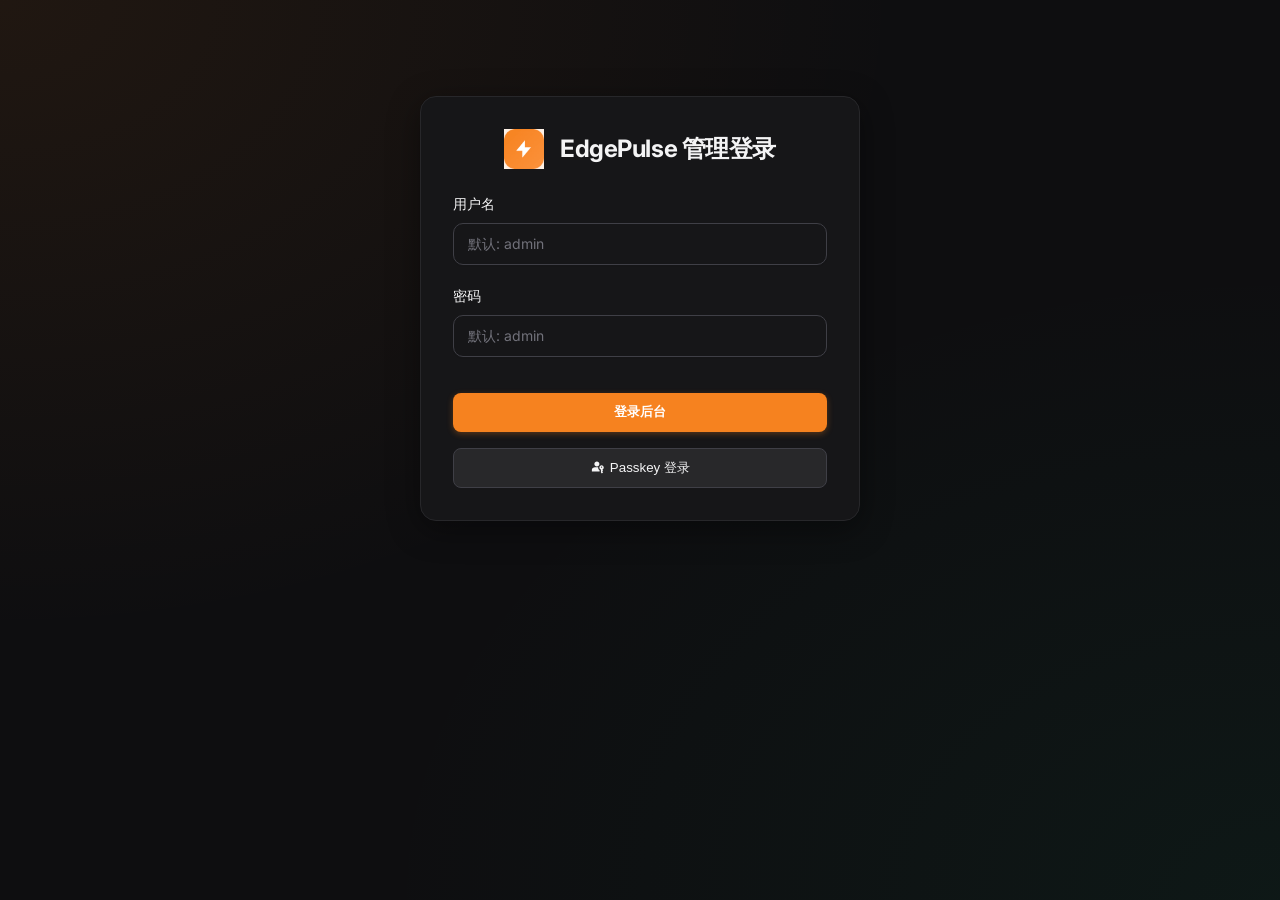
==== admin.html @ 53e72f4e "fix(admin): resolve HTML DOM truncation by replacing SSL SVG with complete 1792x1792 vector icon and" ====
<!DOCTYPE html>
<html lang="zh-CN">
<head>
  <meta charset="UTF-8">
  <meta name="viewport" content="width=device-width, initial-scale=1.0">
  <title>EdgePulse - 控制台管理后台</title>
  <link rel="shortcut icon" id="siteFavicon" href="/public/images/logo.png">
  <link rel="stylesheet" href="index.css">
  <!-- Cloudflare Turnstile Official Script -->
  <script src="https://challenges.cloudflare.com/turnstile/v0/api.js" async defer></script>
  <style>
    .admin-card {
      background: var(--bg-card);
      border: 1px solid var(--border-card);
      border-radius: 16px;
      padding: 2rem;
      backdrop-filter: blur(16px);
      box-shadow: 0 8px 32px rgba(0,0,0,0.4);
    }
    .login-container {
      max-width: 440px;
      margin: 4rem auto;
    }
    .tab-nav {
      display: flex;
      gap: 1rem;
      border-bottom: 1px solid var(--border-card);
      margin-bottom: 2rem;
    }
    .tab-item {
      padding: 0.75rem 1.25rem;
      cursor: pointer;
      color: var(--text-secondary);
      font-weight: 500;
      border-bottom: 2px solid transparent;
      transition: all 0.2s;
    }
    .tab-item.active {
      color: var(--color-accent);
      border-bottom-color: var(--color-accent);
    }
    .site-table {
      width: 100%;
      border-collapse: collapse;
      margin-top: 1rem;
    }
    .site-table th, .site-table td {
      padding: 0.85rem 1rem;
      text-align: left;
      border-bottom: 1px solid var(--border-card);
      white-space: nowrap;
    }
    .site-table th {
      color: var(--text-secondary);
      font-size: 0.85rem;
    }
    .ellipsis-text {
      white-space: nowrap;
      overflow: hidden;
      text-overflow: ellipsis;
      display: block;
    }
    .section-title {
      font-family: var(--font-heading);
      font-size: 1.05rem;
      color: var(--color-accent);
      margin: 1.5rem 0 1rem 0;
      padding-bottom: 0.5rem;
      border-bottom: 1px dashed var(--border-card);
    }
    .checkbox-group {
      display: flex;
      flex-wrap: wrap;
      gap: 1rem;
      margin-top: 0.5rem;
    }
    .checkbox-item {
      display: flex;
      align-items: center;
      gap: 0.5rem;
      background: var(--bg-btn-secondary);
      padding: 0.4rem 0.8rem;
      border-radius: 6px;
      border: 1px solid var(--border-card-bright);
      cursor: pointer;
    }
    .checkbox-item input[type="checkbox"] {
      width: auto;
      cursor: pointer;
    }
    .channel-box {
      background: rgba(255,255,255,0.03);
      padding: 1rem;
      border-radius: 8px;
      border: 1px solid var(--border-card);
      margin-bottom: 1rem;
    }
    .channel-header {
      display: flex;
      align-items: center;
      justify-content: space-between;
      margin-bottom: 0.75rem;
    }
    .sub-hint {
      font-size: 0.78rem;
      color: var(--text-muted);
      margin-top: 0.25rem;
      display: block;
    }
  </style>
</head>
<body>
  <div class="container">
    <!-- 1. Login View -->
    <div id="loginView" class="login-container">
      <div class="admin-card">
        <div class="brand" style="margin-bottom: 1.5rem; justify-content: center;">
          <img src="/public/images/logo.png" width="40" height="40" style="object-fit: contain; vertical-align: middle;">
          <div class="brand-info">
            <h1>EdgePulse 管理登录</h1>
          </div>
        </div>
        <form onsubmit="handleLogin(event)">
          <div class="form-group">
            <label>用户名</label>
            <input type="text" id="loginUsername" placeholder="默认: admin" required>
          </div>
          <div class="form-group">
            <label>密码</label>
            <input type="password" id="loginPassword" placeholder="默认: admin" required>
          </div>
          
          <!-- 2FA Input -->
          <div class="form-group" id="totpGroup" style="display: none;">
            <label style="color: var(--color-accent);"><svg width="15" height="15" viewBox="0 0 24 24" fill="none" stroke="currentColor" stroke-width="2" stroke-linecap="round" stroke-linejoin="round" style="vertical-align: -0.15em; margin-right: 0.3rem;"><path d="M12 22s8-4 8-10V5l-8-3-8 3v7c0 6 8 10 8 10z"/></svg>2FA 双因素验证码</label>
            <input type="text" id="loginTotpCode" placeholder="输入身份验证器 6 位数字">
          </div>

          <!-- Cloudflare Turnstile Container -->
          <div id="turnstileContainer" style="margin-bottom: 1rem; display: flex; justify-content: center;">
            <div id="cfTurnstileWidget"></div>
          </div>

          <button type="submit" class="btn-primary" style="width: 100%;">登录后台</button>
          
          <div style="margin-top: 1rem; text-align: center;">
            <button type="button" class="btn-secondary" style="width: 100%;" onclick="loginWithPasskey()">
              <svg width="15" height="15" viewBox="0 0 24 24" style="vertical-align: -0.15em; margin-right: 0.3rem;"><path d="M0 0h24v24H0z" fill="none"/><path fill="currentColor" d="M3 20v-2.8q0-.85.438-1.562T4.6 14.55q1.55-.775 3.15-1.162T11 13q.5 0 1 .038t1 .112q-.1 1.45.525 2.738T15.35 18v2zm16 3l-1.5-1.5v-4.65q-1.1-.325-1.8-1.237T15 13.5q0-1.45 1.025-2.475T18.5 10t2.475 1.025T22 13.5q0 1.125-.638 2t-1.612 1.25L21 18l-1.5 1.5L21 21zm-8-11q-1.65 0-2.825-1.175T7 8t1.175-2.825T11 4t2.825 1.175T15 8t-1.175 2.825T11 12m8.213 1.713q.287-.288.287-.713t-.288-.712T18.5 12t-.712.288T17.5 13t.288.713t.712.287t.713-.288"/></svg>Passkey 登录
            </button>
          </div>
        </form>
      </div>
    </div>

    <!-- 2. Dashboard View -->
    <div id="dashboardView" style="display: none;">
      <header>
        <div class="brand">
          <img src="/public/images/logo.png" width="40" height="40" style="object-fit: contain; vertical-align: middle;">
          <div class="brand-info">
            <h1 id="appTitle">EdgePulse 控制台</h1>
            <p id="currentUserBadge">当前账号: admin</p>
          </div>
        </div>
        <div class="header-controls">
          <button class="refresh-btn" id="themeBtn" onclick="toggleTheme()" title="切换主题">
            <span id="themeBtnIcon"></span>
          </button>
          <button class="logout-btn" onclick="handleLogout()"><span><svg width="14" height="14" viewBox="0 0 24 24" fill="none" stroke="currentColor" stroke-width="2" stroke-linecap="round" stroke-linejoin="round" style="vertical-align: -0.15em; margin-right: 0.3rem;"><path d="M9 21H5a2 2 0 0 1-2-2V5a2 2 0 0 1 2-2h4"/><polyline points="16 17 21 12 16 7"/><line x1="21" y1="12" x2="9" y2="12"/></svg>退出</span></button>
        </div>
      </header>

      <div class="admin-card">
        <div class="tab-nav">
          <div class="tab-item active" onclick="switchTab('sites')"><svg width="14" height="14" viewBox="0 0 24 24" fill="none" stroke="currentColor" stroke-width="2" stroke-linecap="round" stroke-linejoin="round" style="vertical-align: -0.15em; margin-right: 0.3rem;"><path d="M21 10c0 7-9 13-9 13s-9-6-9-13a9 9 0 0 1 18 0z"/><circle cx="12" cy="10" r="3"/></svg>监控节点</div>
          <div class="tab-item" onclick="switchTab('addSite')"><svg width="14" height="14" viewBox="0 0 24 24" fill="none" stroke="currentColor" stroke-width="2" stroke-linecap="round" stroke-linejoin="round" style="vertical-align: -0.15em; margin-right: 0.3rem;"><line x1="12" y1="5" x2="12" y2="19"/><line x1="5" y1="12" x2="19" y2="12"/></svg>添加节点</div>
          <div class="tab-item" onclick="switchTab('pages')"><svg width="14" height="14" viewBox="0 0 24 24" fill="none" stroke="currentColor" stroke-width="2" stroke-linecap="round" stroke-linejoin="round" style="vertical-align: -0.15em; margin-right: 0.3rem;"><path d="M20.59 13.41l-7.17 7.17a2 2 0 0 1-2.83 0L2 12V2h10l8.59 8.59a2 2 0 0 1 0 2.82z"/><line x1="7" y1="7" x2="7.01" y2="7"/></svg>监控页</div>
          <div class="tab-item" onclick="switchTab('settings')"><svg width="14" height="14" viewBox="0 0 24 24" fill="none" stroke="currentColor" stroke-width="2" stroke-linecap="round" stroke-linejoin="round" style="vertical-align: -0.15em; margin-right: 0.3rem;"><circle cx="12" cy="12" r="3"/><path d="M19.4 15a1.65 1.65 0 0 0 .33 1.82l.06.06a2 2 0 0 1 0 2.83 2 2 0 0 1-2.83 0l-.06-.06a1.65 1.65 0 0 0-1.82-.33 1.65 1.65 0 0 0-1 1.51V21a2 2 0 0 1-2 2 2 2 0 0 1-2-2v-.09A1.65 1.65 0 0 0 9 19.4a1.65 1.65 0 0 0-1.82.33l-.06.06a2 2 0 0 1-2.83 0 2 2 0 0 1 0-2.83l.06-.06a1.65 1.65 0 0 0 .33-1.82 1.65 1.65 0 0 0-1.51-1H3a2 2 0 0 1-2-2 2 2 0 0 1 2-2h.09A1.65 1.65 0 0 0 4.6 9a1.65 1.65 0 0 0-.33-1.82l-.06-.06a2 2 0 0 1 0-2.83 2 2 0 0 1 2.83 0l.06.06a1.65 1.65 0 0 0 1.82.33H9a1.65 1.65 0 0 0 1-1.51V3a2 2 0 0 1 2-2 2 2 0 0 1 2 2v.09a1.65 1.65 0 0 0 1 1.51 1.65 1.65 0 0 0 1.82-.33l.06-.06a2 2 0 0 1 2.83 0 2 2 0 0 1 0 2.83l-.06.06a1.65 1.65 0 0 0-.33 1.82V9a1.65 1.65 0 0 0 1.51 1H21a2 2 0 0 1 2 2 2 2 0 0 1-2 2h-.09a1.65 1.65 0 0 0-1.51 1z"/></svg>设置</div>
        </div>

        <!-- Tab 1: Sites List -->
        <div id="tab-sites">
          <h3>已建节点</h3>
          <table class="site-table">
            <thead>
              <tr>
                <th>节点名称</th>
                <th>类型</th>
                <th>目标地址</th>
                <th>监控项</th>
                <th>告警渠道</th>
                <th>操作</th>
              </tr>
            </thead>
            <tbody id="sitesTableBody">
              <!-- Dynamically Filled -->
            </tbody>
          </table>
        </div>

        <!-- Tab 2: Add Site -->
        <div id="tab-addSite" style="display: none;">
          <div style="display: flex; justify-content: space-between; align-items: center; margin-bottom: 1rem;">
            <h3 style="margin: 0;">添加监控节点</h3>
            <button type="button" class="btn-secondary" onclick="loadMockDevSites()" style="padding: 0.3rem 0.65rem; font-size: 0.8rem; color: var(--color-accent); border-color: var(--color-accent); display: inline-flex; align-items: center; gap: 0.3rem;" title="每种监控类型生成 3 个模拟节点，共 15 个">
              <svg width="14" height="14" viewBox="0 0 24 24" fill="none" stroke="currentColor" stroke-width="2" stroke-linecap="round" stroke-linejoin="round"><polygon points="12 2 2 7 12 12 22 7 12 2"/><polyline points="2 17 12 22 22 17"/><polyline points="2 12 12 17 22 12"/></svg>生成 DEV 模拟测试数据 (15个)
            </button>
          </div>
          <form onsubmit="handleCreateSite(event)">
            <div class="form-group">
              <label>监控类型</label>
              <select id="newSiteType" onchange="toggleAdminFormFields()">
                <option value="http">HTTP(S) 网站 / API</option>
                <option value="icmp">ICMP PING 探针</option>
                <option value="tcp">TCP 端口检测</option>
                <option value="dns">DNS 记录检测</option>
                <option value="push">Push 被动打卡</option>
              </select>
            </div>
            <div class="form-group">
              <label>节点名称</label>
              <input type="text" id="newSiteName" placeholder="例如: 我的主站" required>
            </div>
            <div class="form-group" id="adminUrlGroup">
              <label>目标 URL</label>
              <input type="text" id="newSiteUrl" placeholder="https://example.com" oninput="onUrlOrHostInput()" onblur="autoCompleteHttps(this)">
            </div>
            <div id="adminHostGroup" style="display: none;">
              <div style="display: grid; grid-template-columns: 2fr 1fr; gap: 0.75rem;">
                <div class="form-group" style="margin-bottom: 0;">
                  <label id="adminHostLabel">目标 IP / Host</label>
                  <input type="text" id="newSiteHost" placeholder="1.2.3.4 或 db.example.com">
                </div>
                <div class="form-group" id="adminPortGroup" style="margin-bottom: 0;">
                  <label>端口 (Port)</label>
                  <input type="number" id="newSitePort" placeholder="例如: 22 / 8080">
                </div>
              </div>
            </div>

            <!-- DNS Monitoring Config Panel -->
            <div id="adminDnsGroup" style="display: none; background: var(--bg-card-secondary); border: 1px solid var(--border-card); border-radius: 8px; padding: 0.85rem; margin-bottom: 1rem;">
              <div style="display: grid; grid-template-columns: 1fr 1fr; gap: 0.75rem;">
                <div class="form-group" style="margin-bottom: 0;">
                  <label style="font-size: 0.8rem; color: var(--text-secondary);">DNS 记录类型</label>
                  <select id="newSiteDnsType">
                    <option value="A">A (IPv4 地址)</option>
                    <option value="AAAA">AAAA (IPv6 地址)</option>
                    <option value="CNAME">CNAME (别名记录)</option>
                    <option value="MX">MX (邮件服务器)</option>
                    <option value="TXT">TXT (文本/SPF/DKIM)</option>
                    <option value="NS">NS (域名服务器)</option>
                    <option value="CAA">CAA (证书颁发授权)</option>
                  </select>
                </div>
                <div class="form-group" style="margin-bottom: 0;">
                  <label style="font-size: 0.8rem; color: var(--text-secondary);">期望匹配响应值 (可选)</label>
                  <input type="text" id="newSiteDnsExpected" placeholder="例如: 1.2.3.4 或 cname.domain.com (留空仅校验成功解析)">
                </div>
              </div>
            </div>

            <!-- Push Passive Heartbeat Panel -->
            <div class="form-group" id="adminPushGroup" style="display: none;">
              <label>专属打卡 API 链接</label>
              <div style="display: flex; gap: 0.5rem; margin-top: 0.3rem; align-items: center;">
                <div style="position: relative; flex: 1; display: flex; align-items: center;">
                  <input type="text" id="newSitePushUrl" readonly style="width: 100%; font-family: monospace; font-size: 0.85rem; font-weight: 600; background: var(--bg-card-secondary); color: var(--color-accent); height: 38px; padding-right: 2.5rem;" value="">
                  <button type="button" class="btn-secondary" onclick="copyNewSitePushUrl()" style="position: absolute; right: 4px; top: 50%; transform: translateY(-50%); padding: 0.3rem 0.5rem; height: 30px; display: inline-flex; align-items: center; justify-content: center; border-radius: 6px;" title="复制打卡链接">
                    <svg width="15" height="15" viewBox="0 0 24 24" fill="none" stroke="currentColor" stroke-width="2" stroke-linecap="round" stroke-linejoin="round"><rect x="9" y="9" width="13" height="13" rx="2" ry="2"/><path d="M5 15H4a2 2 0 0 1-2-2V4a2 2 0 0 1 2-2h9a2 2 0 0 1 2 2v1"/></svg>
                  </button>
                </div>
                <button type="button" class="btn-secondary" onclick="generateOrRefreshNewSitePushUrl(true)" style="height: 38px; padding: 0 0.8rem; display: inline-flex; align-items: center; justify-content: center; gap: 0.3rem; font-size: 0.82rem; white-space: nowrap;" title="重新生成 Token">
                  <svg width="14" height="14" viewBox="0 0 24 24" fill="none" stroke="currentColor" stroke-width="2" stroke-linecap="round" stroke-linejoin="round"><path d="M21.5 2v6h-6M2.5 22v-6h6M2 11.5a10 10 0 0 1 18.8-4.3M22 12.5a10 10 0 0 1-18.8 4.3"/></svg>重新生成 Token
                </button>
              </div>

              <!-- Explanation Card -->
              <div style="background: var(--bg-card-secondary); border: 1px solid var(--border-card); border-radius: 8px; padding: 0.85rem; margin-top: 0.75rem;">
                <span style="font-weight: 600; color: var(--color-accent); font-size: 0.85rem; display: block; margin-bottom: 0.4rem;">
                  💡 Push 被动心跳打卡使用说明
                </span>
                <span class="sub-hint" style="display: block; line-height: 1.5; color: var(--text-secondary); font-size: 0.8rem;">
                  适用于无公网 IP 设备 (如 NAS、树莓派、软路由) 或定时运行脚本 (如数据库冷备)。请在目标设备上按设定的检查周期定时打卡：
                </span>
                
                <div style="margin-top: 0.6rem;">
                  <span style="font-size: 0.78rem; font-weight: 600; color: var(--text-muted); display: block; margin-bottom: 0.2rem;">⏰ Linux Crontab 定时自动打卡 (示例：每 5 分钟触发一次):</span>
                  <div style="background: rgba(0, 0, 0, 0.25); border: 1px dashed var(--border-color); padding: 0.5rem 0.75rem; border-radius: 6px; font-family: monospace; font-size: 0.78rem; color: var(--text-primary); word-break: break-all;">
                    <code>*/5 * * * * curl -s "<span id="pushUrlCronHint">https://...</span>" > /dev/null 2>&1</code>
                  </div>
                </div>

                <div style="margin-top: 0.6rem;">
                  <span style="font-size: 0.78rem; font-weight: 600; color: var(--text-muted); display: block; margin-bottom: 0.2rem;">📡 单条 cURL 手动打卡 / Shell 脚本末尾触发:</span>
                  <div style="background: rgba(0, 0, 0, 0.25); border: 1px dashed var(--border-color); padding: 0.5rem 0.75rem; border-radius: 6px; font-family: monospace; font-size: 0.78rem; color: var(--text-primary); word-break: break-all;">
                    <code>curl -s "<span id="pushUrlCodeHint">https://...</span>"</code>
                  </div>
                </div>
              </div>
            </div>

            <!-- Intelligent Expiry Monitor Panel -->
            <div class="expiry-panel" id="expiryMonitorPanel">
              <div style="font-weight: 600; font-size: 0.9rem; color: var(--color-accent); margin-bottom: 0.5rem; display: flex; align-items: center; justify-content: space-between;">
                <span><svg width="15" height="15" viewBox="0 0 24 24" fill="none" stroke="currentColor" stroke-width="2" stroke-linecap="round" stroke-linejoin="round" style="vertical-align: -0.15em; margin-right: 0.3rem;"><rect x="3" y="11" width="18" height="11" rx="2" ry="2"/><path d="M7 11V7a5 5 0 0 1 10 0v4"/></svg>监控域名和证书</span>
                <span id="domainLevelBadge" style="display: none; font-size: 0.8rem; font-weight: normal; color: var(--text-muted);"></span>
              </div>
              <div class="checkbox-group">
                <label class="kumo-switch" id="chkDomainItem" style="display: none;">
                  <input type="checkbox" id="chkEnableDomainExpiry">
                  <span class="kumo-switch-track"><span class="kumo-switch-thumb"></span></span>
                  <span><svg xmlns="http://www.w3.org/2000/svg" width="15" height="15" viewBox="0 0 24 24" style="vertical-align: -0.15em; margin-right: 0.3rem;"><path d="M0 0h24v24H0z" fill="none"/><path fill="currentColor" d="M12 2C6.477 2 2 6.477 2 12s4.477 10 10 10s10-4.477 10-10S17.523 2 12 2m6.918 6h-3.215a49 49 0 0 0-.565-3.357A8.05 8.05 0 0 1 18.918 8m-5.904-3.928c.068.352.387 2.038.645 3.928h-3.318c.258-1.89.577-3.576.645-3.928C11.319 4.029 11.656 4 12 4s.681.029 1.014.072M14 12c0 .598-.043 1.286-.109 2h-3.782c-.066-.714-.109-1.402-.109-2s.043-1.286.109-2h3.782c.066.714.109 1.402.109 2M8.862 4.643A49 49 0 0 0 8.297 8H5.082a8.05 8.05 0 0 1 3.78-3.357M4.263 10h3.821C8.033 10.668 8 11.344 8 12s.033 1.332.085 2H4.263C4.097 13.359 4 12.692 4 12s.098-1.359.263-2m.819 6h3.215c.188 1.424.42 2.65.565 3.357A8.05 8.05 0 0 1 5.082 16m5.904 3.928A77 77 0 0 1 10.341 16h3.318a78 78 0 0 1-.645 3.928c-.333.043-.67.072-1.014.072s-.681-.029-1.014-.072m4.152-.571c.145-.707.377-1.933.565-3.357h3.215a8.05 8.05 0 0 1-3.78 3.357M19.737 14h-3.821c.051-.668.084-1.344.084-2s-.033-1.332-.085-2h3.821c.166.641.264 1.308.264 2s-.097 1.359-.263 2"/></svg>监控域名到期时间</span>
                </label>
                <label class="kumo-switch" id="chkSslItem">
                  <input type="checkbox" id="chkEnableSslExpiry" checked>
                  <span class="kumo-switch-track"><span class="kumo-switch-thumb"></span></span>
                  <span><svg xmlns="http://www.w3.org/2000/svg" width="15" height="15" viewBox="0 0 1792 1792" style="vertical-align: -0.15em; margin-right: 0.3rem;"><path d="M0 0h1792v1792H0z" fill="none"/><path fill="currentColor" d="M896 64q-169 0-323 66T307.5 307.5T130 573T64 896t66 323t177.5 265.5T573 1662t323 66t323-66t265.5-177.5T1662 1219t66-323t-66-323t-177.5-265.5T1219 130T896 64m0-64q182 0 348 71t286 191t191 286t71 348t-71 348t-191 286t-286 191t-348 71t-348-71t-286-191t-191-286T0 896t71-348t191-286T548 71T896 0M496 832q16 0 16 16v480q0 16-16 16h-32q-16 0-16-16V848q0-16 16-16zm400 64q53 0 90.5 37.5t37.5 90.5q0 35-17.5 64t-46.5 46v114q0 14-9 23t-23 9h-64q-14 0-23-9t-9-23v-114q-29-17-46.5-46t-17.5-64q0-53 37.5-90.5T896 896m0-768q209 0 385.5 103T1561 510.5T1664 896t-103 385.5t-279.5 279.5T896 1664t-385.5-103T231 1281.5T128 896t103-385.5T510.5 231T896 128M544 608v96q0 14 9 23t23 9h64q14 0 23-9t9-23v-96q0-93 65.5-158.5T896 384t158.5 65.5T1120 608v96q0 14 9 23t23 9h64q14 0 23-9t9-23v-96q0-146-103-249T896 256T647 359T544 608m864 736V832q0-26-19-45t-45-19H448q-26 0-45 19t-19 45v512q0 26 19 45t45 19h896q26 0 45-19t19-45"/></svg>监控 SSL/TLS 证书到期时间</span>
                </label>
              </div>

              <div style="display: grid; grid-template-columns: 1fr 1fr 1fr; gap: 0.75rem; margin-top: 0.75rem;">
                <div>
                  <label style="font-size: 0.8rem; color: var(--text-secondary);">到期检查频率</label>
                  <select id="expiryFrequency">
                    <option value="daily">Daily 每天</option>
                    <option value="weekly">Weekly 每周</option>
                    <option value="monthly">Monthly 每月</option>
                  </select>
                </div>
                <div id="domainWarnDaysGroup" style="display: none;">
                  <label style="font-size: 0.8rem; color: var(--text-secondary);">域名提前提醒天数</label>
                  <input type="number" id="domainWarnDays" value="30" placeholder="默认 30 天">
                </div>
                <div id="sslWarnDaysGroup">
                  <label style="font-size: 0.8rem; color: var(--text-secondary);">SSL 提前提醒天数</label>
                  <input type="number" id="sslWarnDays" value="30" placeholder="默认 30 天">
                </div>
              </div>
            </div>

            <div class="form-group">
              <label>告警通知服务</label>
              <div class="checkbox-group" id="availableAlertChannels">
                <!-- Dynamically filled -->
              </div>
            </div>
            <button type="submit" class="btn-primary">确认添加节点</button>
          </form>
        </div>

        <!-- Tab 3: Custom Status Pages -->
        <div id="tab-pages" style="display: none;">
          <div style="background: var(--bg-card); border: 1px solid var(--border-card); border-radius: 10px; padding: 1.25rem; margin-bottom: 1.5rem;">
            <h3 style="margin-top: 0; margin-bottom: 0.4rem;" id="pageEditorTitle"><svg width="15" height="15" viewBox="0 0 24 24" fill="none" stroke="currentColor" stroke-width="2" stroke-linecap="round" stroke-linejoin="round" style="vertical-align: -0.15em; margin-right: 0.3rem;"><line x1="12" y1="5" x2="12" y2="19"/><line x1="5" y1="12" x2="19" y2="12"/></svg>添加 Status 监控页</h3>
            <span class="sub-hint" style="display: block; margin-bottom: 1rem;">按 Status 域名添加独立监控页，并为其划分分组与归属节点。</span>
            <input type="hidden" id="pageEditingId" value="">
            <div style="display: grid; grid-template-columns: 1fr 1fr; gap: 1rem;">
              <div class="form-group">
                <label>Status 域名</label>
                <input type="text" id="pageDomainInput" placeholder="例如: status.a.com">
              </div>
              <div class="form-group">
                <label>页面名称</label>
                <input type="text" id="pageNameInput" placeholder="例如: 官方主站监控页">
              </div>
            </div>
            <div style="display: grid; grid-template-columns: 1fr 1fr; gap: 1rem;">
              <div class="form-group">
                <label>专属标题</label>
                <input type="text" id="pageTitleConfigInput" placeholder="留空则继承全局标题">
              </div>
              <div class="form-group">
                <label>公告信息</label>
                <input type="text" id="pageAnnouncementInput" placeholder="例如: 核心网关例行维护通知">
              </div>
            </div>

            <div class="form-group">
              <label style="margin: 0; font-weight: 600; margin-bottom: 0.3rem; display: block;">Status 页面分组与节点划分</label>
              <span class="sub-hint" style="margin-bottom: 0.75rem; display: block;">在此为当前 Status 监控页划分分组，并在各个分组下勾选需要展示的监控节点（此处新增的分组与系统【设置】同步）。</span>
              
              <div style="display: flex; gap: 0.5rem; align-items: center; margin-bottom: 1rem;">
                <input type="text" id="pageNewGroupInput" placeholder="输入新分组名称 (例如: 核心服务)" style="flex: 1; max-width: 320px; height: 38px;">
                <button type="button" class="btn-secondary" onclick="addPageGroupSync()" style="height: 38px; padding: 0 1rem; display: inline-flex; align-items: center; justify-content: center; gap: 0.3rem;"><svg width="14" height="14" viewBox="0 0 24 24" fill="none" stroke="currentColor" stroke-width="2" stroke-linecap="round" stroke-linejoin="round"><line x1="12" y1="5" x2="12" y2="19"/><line x1="5" y1="12" x2="19" y2="12"/></svg>添加分组</button>
              </div>

              <div id="pageGroupSitesContainer" style="display: flex; flex-direction: column; gap: 1rem;">
                <!-- Dynamically filled per group in cachedConfig.groups -->
              </div>
            </div>

            <div style="display: flex; gap: 0.75rem; margin-top: 1.25rem;">
              <button type="button" class="btn-primary" onclick="handleSaveCustomPage()"><svg width="15" height="15" viewBox="0 0 24 24" fill="none" stroke="currentColor" stroke-width="2" stroke-linecap="round" stroke-linejoin="round" style="vertical-align: -0.15em; margin-right: 0.3rem;"><path d="M19 21H5a2 2 0 0 1-2-2V5a2 2 0 0 1 2-2h11l5 5v11a2 2 0 0 1-2 2z"/><polyline points="17 21 17 13 7 13 7 21"/><polyline points="7 3 7 8 15 8"/></svg>保存监控页</button>
              <button type="button" class="btn-secondary" id="cancelEditPageBtn" onclick="resetPageForm()" style="display: none;">取消编辑</button>
            </div>
          </div>

          <h3>已建 Status 监控页列表</h3>
          <table class="site-table">
            <thead>
              <tr>
                <th>Status 域名</th>
                <th>页面名称</th>
                <th>包含分组</th>
                <th>包含监控项</th>
                <th>专属标题</th>
                <th>操作</th>
              </tr>
            </thead>
            <tbody id="pagesTableBody">
              <!-- Dynamically Filled -->
            </tbody>
          </table>
        </div>

        <!-- Tab 4: Settings -->
        <div id="tab-settings" style="display: none;">
          <form onsubmit="handleSaveSettings(event)">
            <!-- 0. Site General Info -->
            <div class="section-title"><svg width="15" height="15" viewBox="0 0 24 24" fill="none" stroke="currentColor" stroke-width="2" stroke-linecap="round" stroke-linejoin="round" style="vertical-align: -0.15em; margin-right: 0.3rem;"><circle cx="12" cy="12" r="10"/><line x1="2" y1="12" x2="22" y2="12"/><path d="M12 2a15.3 15.3 0 0 1 4 10 15.3 15.3 0 0 1-4 10 15.3 15.3 0 0 1-4-10 15.3 15.3 0 0 1 4-10z"/></svg>站点信息</div>
            <div class="channel-box">
              <div class="form-group">
                <label>站点标题</label>
                <input type="text" id="settingTitle" placeholder="EdgePulse">
              </div>
              <div class="form-group">
                <label>Favicon 图标</label>
                <span class="sub-hint">支持输入在线图片 URL 或上传本地图片转换为 Base64 保存</span>
                <div style="display: flex; gap: 0.75rem; align-items: center; margin-top: 0.4rem;">
                  <input type="text" id="settingFavicon" placeholder="图片 URL 或选择右侧上传" style="flex: 1;" oninput="updateFaviconPreview()">
                  <input type="file" id="settingFaviconFile" accept="image/*" style="width: auto;" onchange="handleFaviconUpload(event)">
                  <img id="faviconPreviewImg" style="width: 32px; height: 32px; border-radius: 6px; border: 1px solid var(--border-card); display: none; object-fit: contain;">
                </div>
              </div>
              <div class="form-group">
                <label>监控历史天数</label>
                <select id="settingHistoryDays">
                  <option value="30">30 天</option>
                  <option value="60">60 天</option>
                  <option value="90">90 天</option>
                  <option value="180">180 天</option>
                </select>
              </div>
              <div class="form-group" style="margin-bottom: 0;">
                <label>自动刷新频率</label>
                <select id="settingRefreshInterval">
                  <option value="30">30 秒</option>
                  <option value="60">1 分钟</option>
                  <option value="120">2 分钟</option>
                  <option value="300">5 分钟</option>
                </select>
              </div>
            </div>

            <!-- 1. Notification Channels -->
            <div class="section-title"><svg width="15" height="15" viewBox="0 0 24 24" fill="none" stroke="currentColor" stroke-width="2" stroke-linecap="round" stroke-linejoin="round" style="vertical-align: -0.15em; margin-right: 0.3rem;"><path d="M18 8A6 6 0 0 0 6 8c0 7-3 9-3 9h18s-3-2-3-9"/><path d="M13.73 21a2 2 0 0 1-3.46 0"/></svg>告警通知渠道</div>

            <!-- Lark -->
            <div class="channel-box">
              <div class="channel-header">
                <label class="kumo-switch" style="font-weight: 600; color: var(--text-primary);">
                  <input type="checkbox" id="chkLarkEnabled">
                  <span class="kumo-switch-track"><span class="kumo-switch-thumb"></span></span>
                  <span style="display: inline-flex; align-items: center;"><svg width="20" height="20" fill="none" viewBox="0 0 48 48" style="vertical-align: -0.15em; margin-right: 0.35rem;"><path d="M10 8c0 1 7 3.5 14.745 16.744 0 0 4.184-4.363 6.255-5.744 1.5-1 2.712-1.332 2.712-1.332C33.712 15.156 29.5 8 28 8z" fill="#00d6b9"/><path d="M43.5 18.5c-1-.667-3.65-1.771-6.5-1.5a15 15 0 0 0-3.288.668S32.5 18 31 19c-2.07 1.38-6.255 5.744-6.255 5.744-1.428 1.397-3.05 2.732-5.245 3.756 0 0 7 3 11.5 3 5.063 0 7-3.5 7-3.5 1.5-3.305 3.5-7 5.5-9.5" fill="#163c9a"/><path d="M4 17.5v17c0 1 6 5.5 15 5.5 10 0 17.05-7.705 19-12 0 0-1.937 3.5-7 3.5-4.5 0-11.5-3-11.5-3-5.117-2.239-10.03-6.577-12.906-9.117C4.974 17.953 4 17.093 4 17.5" fill="#3370ff"/></svg>飞书机器人</span>
                </label>
              </div>
              <input type="url" id="settingLark" placeholder="Webhook URL">
            </div>

            <!-- WeChat -->
            <div class="channel-box">
              <div class="channel-header">
                <label class="kumo-switch" style="font-weight: 600; color: var(--text-primary);">
                  <input type="checkbox" id="chkWechatEnabled">
                  <span class="kumo-switch-track"><span class="kumo-switch-thumb"></span></span>
                  <span style="display: inline-flex; align-items: center;"><svg width="20" height="20" fill="none" viewBox="0 0 46 46" style="vertical-align: -0.15em; margin-right: 0.35rem;"><g clip-path="url(#clip0_feishu_wx)"><path d="M39.743 0H6.257A6.257 6.257 0 0 0 0 6.257v33.487A6.257 6.257 0 0 0 6.257 46h33.487A6.257 6.257 0 0 0 46 39.743V6.257A6.257 6.257 0 0 0 39.743 0" fill="#fff"/><mask id="mask0_feishu_wx" style="mask-type:luminance" maskUnits="userSpaceOnUse" x="5" y="8" width="36" height="30"><path d="M40.514 8.373H5.484v29.262h35.03z" fill="#fff"/></mask><g mask="url(#mask0_feishu_wx)"><path d="M28.856 31.647a.483.483 0 0 0 .06.738 6.2 6.2 0 0 1 1.911 3.725 2.02 2.02 0 1 0 2.16-2.54 6.2 6.2 0 0 1-3.448-1.922.483.483 0 0 0-.683-.001" fill="#fb6500"/></g><mask id="mask1_feishu_wx" style="mask-type:luminance" maskUnits="userSpaceOnUse" x="5" y="8" width="36" height="30"><path d="M40.514 8.373H5.484v29.262h35.03z" fill="#fff"/></mask><g mask="url(#mask1_feishu_wx)"><path d="M37.057 28.448a2 2 0 0 0-.58 1.215 6.2 6.2 0 0 1-1.918 3.454.484.484 0 1 0 .738.616 6.2 6.2 0 0 1 3.725-1.91 2.02 2.02 0 1 0-1.96-3.376z" fill="#0082ef"/></g><path d="M31.366 22.75a2.02 2.02 0 0 0 1.215 3.435 6.2 6.2 0 0 1 3.454 1.918.483.483 0 0 0 .829-.27.48.48 0 0 0-.212-.468 6.2 6.2 0 0 1-1.911-3.726 2.02 2.02 0 0 0-3.375-.889" fill="#2dbc00"/><mask id="mask2_feishu_wx" style="mask-type:luminance" maskUnits="userSpaceOnUse" x="5" y="8" width="36" height="30"><path d="M40.514 8.373H5.484v29.262h35.03z" fill="#fff"/></mask><g mask="url(#mask2_feishu_wx)"><path d="m30.374 25.907-.037.037a6.2 6.2 0 0 1-3.78 1.978 2.007 2.007 0 0 0-.895 3.374 2.02 2.02 0 0 0 3.435-1.216 6.2 6.2 0 0 1 1.923-3.453.484.484 0 0 0-.646-.72" fill="#fc0"/></g><mask id="mask3_feishu_wx" style="mask-type:luminance" maskUnits="userSpaceOnUse" x="5" y="8" width="36" height="30"><path d="M40.514 8.373H5.484v29.262h35.03z" fill="#fff"/></mask><g mask="url(#mask3_feishu_wx)"><path d="M18.17 8.471c-3.624.4-6.908 1.948-9.266 4.367-.938.956-1.7 2.032-2.262 3.182a11.08 11.08 0 0 0 .78 11.188c.64.968 1.693 2.178 2.654 3.037l-.435 3.423-.048.145c-.012.042-.012.09-.018.133l-.012.108.012.11a1.1 1.1 0 0 0 1.657.852h.018l.067-.049 1.04-.52 3.102-1.56a16 16 0 0 0 4.537.623c1.897.004 3.78-.323 5.564-.968a2.014 2.014 0 0 1-1.373-2.11 13.7 13.7 0 0 1-5.721.568l-.309-.042a14 14 0 0 1-2.056-.43 1.4 1.4 0 0 0-1.1.116l-.085.042-2.552 1.5-.109.066c-.06.036-.09.048-.12.048a.176.176 0 0 1-.164-.181l.097-.393.115-.43.181-.707.212-.787a1.07 1.07 0 0 0-.387-1.19 11.2 11.2 0 0 1-2.577-2.686 8.73 8.73 0 0 1-.629-8.818c.46-.92 1.065-1.773 1.815-2.54 1.935-1.997 4.657-3.267 7.669-3.593a14.3 14.3 0 0 1 3.132 0c2.994.344 5.704 1.633 7.627 3.617a10 10 0 0 1 1.796 2.551 8.7 8.7 0 0 1 .901 3.84c0 .14-.012.279-.018.412a2.015 2.015 0 0 1 2.48.29l.09.109a11 11 0 0 0-1.1-5.733 12.3 12.3 0 0 0-2.238-3.182 15.18 15.18 0 0 0-9.229-4.397 17 17 0 0 0-3.739-.01" fill="#0082ef"/></g></g><defs><clipPath id="clip0_feishu_wx"><path fill="#fff" d="M0 0h46v46H0z"/></clipPath></defs></svg>企业微信</span>
                </label>
              </div>
              <input type="url" id="settingWechat" placeholder="Webhook URL">
            </div>

            <!-- DingTalk -->
            <div class="channel-box">
              <div class="channel-header">
                <label class="kumo-switch" style="font-weight: 600; color: var(--text-primary);">
                  <input type="checkbox" id="chkDingtalkEnabled">
                  <span class="kumo-switch-track"><span class="kumo-switch-thumb"></span></span>
                  <span style="display: inline-flex; align-items: center;"><svg width="20" height="20" fill="none" viewBox="0 0 48 48" style="vertical-align: -0.15em; margin-right: 0.35rem;"><rect x="6" y="6" width="36" height="36" rx="8" fill="#0285fc"/><path d="m20.178 37.577 3.5-6h-3l2-3c-5.5-1-6.281-3.938-6-4.5.162-.325 2.5 1 6.281 1-8.281-.5-8.281-7-7.781-7.5.423-.424 2.44 1.666 6.564 3.53-9.126-4.314-6.453-11.956-5.064-11.03 3.344 3 9.5 8.5 15 13 .658.538 1 2 0 3.25s-2.5 2.75-3 3.25h2.5z" fill="#fff"/></svg>钉钉机器人</span>
                </label>
              </div>
              <input type="url" id="settingDingtalk" placeholder="Webhook URL">
            </div>

            <!-- Telegram -->
            <div class="channel-box">
              <div class="channel-header">
                <label class="kumo-switch" style="font-weight: 600; color: var(--text-primary);">
                  <input type="checkbox" id="chkTelegramEnabled">
                  <span class="kumo-switch-track"><span class="kumo-switch-thumb"></span></span>
                  <span style="display: inline-flex; align-items: center;"><svg width="20" height="20" viewBox="0 0 256 256" style="vertical-align: -0.15em; margin-right: 0.35rem;"><defs><linearGradient id="SVG6DaOZcwt_tg" x1="50%" x2="50%" y1="0%" y2="100%"><stop offset="0%" stop-color="#2aabee"/><stop offset="100%" stop-color="#229ed9"/></linearGradient></defs><path fill="url(#SVG6DaOZcwt_tg)" d="M128 0C94.06 0 61.48 13.494 37.5 37.49A128.04 128.04 0 0 0 0 128c0 33.934 13.5 66.514 37.5 90.51C61.48 242.506 94.06 256 128 256s66.52-13.494 90.5-37.49c24-23.996 37.5-56.576 37.5-90.51s-13.5-66.514-37.5-90.51C194.52 13.494 161.94 0 128 0"/><path fill="#fff" d="M57.94 126.648q55.98-24.384 74.64-32.152c35.56-14.786 42.94-17.354 47.76-17.441c1.06-.017 3.42.245 4.96 1.49c1.28 1.05 1.64 2.47 1.82 3.467c.16.996.38 3.266.2 5.038c-1.92 20.24-10.26 69.356-14.5 92.026c-1.78 9.592-5.32 12.808-8.74 13.122c-7.44.684-13.08-4.912-20.28-9.63c-11.26-7.386-17.62-11.982-28.56-19.188c-12.64-8.328-4.44-12.906 2.76-20.386c1.88-1.958 34.64-31.748 35.26-34.45c.08-.338.16-1.598-.6-2.262c-.74-.666-1.84-.438-2.64-.258c-1.14.256-19.12 12.152-54 35.686c-5.1 3.508-9.72 5.218-13.88 5.128c-4.56-.098-13.36-2.584-19.9-4.708c-8-2.606-14.38-3.984-13.82-8.41c.28-2.304 3.46-4.662 9.52-7.072"/></svg>Telegram</span>
                </label>
              </div>
              <input type="text" id="settingTelegram" placeholder="TOKEN|CHAT_ID">
            </div>

            <!-- Bark -->
            <div class="channel-box">
              <div class="channel-header">
                <label class="kumo-switch" style="font-weight: 600; color: var(--text-primary);">
                  <input type="checkbox" id="chkBarkEnabled">
                  <span class="kumo-switch-track"><span class="kumo-switch-thumb"></span></span>
                  <span style="display: inline-flex; align-items: center;"><img src="/public/images/bark.webp" width="16" height="16" style="vertical-align: -0.15em; margin-right: 0.35rem; border-radius: 3px; object-fit: contain;">Bark</span>
                </label>
              </div>
              <input type="url" id="settingBark" placeholder="Bark URL">
            </div>

            <!-- PushPlus -->
            <div class="channel-box">
              <div class="channel-header">
                <label class="kumo-switch" style="font-weight: 600; color: var(--text-primary);">
                  <input type="checkbox" id="chkPushplusEnabled">
                  <span class="kumo-switch-track"><span class="kumo-switch-thumb"></span></span>
                  <span style="display: inline-flex; align-items: center;"><img src="/public/images/pushplus.webp" width="16" height="16" style="vertical-align: -0.15em; margin-right: 0.35rem; border-radius: 3px; object-fit: contain;">PushPlus</span>
                </label>
              </div>
              <input type="text" id="settingPushplus" placeholder="PushPlus Token">
            </div>
            
            <!-- Email / SMTP -->
            <div class="channel-box">
              <div class="channel-header">
                <label class="kumo-switch" style="font-weight: 600; color: var(--text-primary);">
                  <input type="checkbox" id="chkEmailEnabled">
                  <span class="kumo-switch-track"><span class="kumo-switch-thumb"></span></span>
                  <span style="display: inline-flex; align-items: center;"><svg style="vertical-align: -0.15em; margin-right: 0.35rem;" width="20" height="20" viewBox="0 0 24 24"><path fill="currentColor" d="M20 4H4c-1.1 0-1.99.9-1.99 2L2 18c0 1.1.9 2 2 2h16c1.1 0 2-.9 2-2V6c0-1.1-.9-2-2-2zm0 4l-8 5l-8-5V6l8 5l8-5v2z"/></svg>Email 邮件</span>
                </label>
              </div>
              <div style="display: grid; grid-template-columns: 1fr 1fr; gap: 1rem; margin-top: 0.5rem;">
                <div>
                  <label style="font-size: 0.8rem; color: var(--text-secondary);">SMTP 服务器</label>
                  <input type="text" id="settingSmtpHost" placeholder="smtp.qq.com">
                </div>
                <div>
                  <label style="font-size: 0.8rem; color: var(--text-secondary);">SMTP 端口</label>
                  <input type="number" id="settingSmtpPort" placeholder="465" value="465">
                </div>
                <div>
                  <label style="font-size: 0.8rem; color: var(--text-secondary);">发件人账号</label>
                  <input type="text" id="settingSmtpUser" placeholder="email@example.com">
                </div>
                <div>
                  <label style="font-size: 0.8rem; color: var(--text-secondary);">发件人密码/授权码</label>
                  <input type="password" id="settingSmtpPass" placeholder="授权码">
                </div>
                <div>
                  <label style="font-size: 0.8rem; color: var(--text-secondary);">发件人显示名称</label>
                  <input type="text" id="settingSmtpFrom" placeholder="EdgePulse 告警 <no-reply@example.com>">
                </div>
                <div>
                  <label style="font-size: 0.8rem; color: var(--text-secondary);">接收邮箱</label>
                  <input type="text" id="settingEmailReceiver" placeholder="admin@example.com">
                </div>
              </div>
            </div>

            <!-- 2. Monitor Groups -->
            <div class="section-title"><svg width="15" height="15" viewBox="0 0 24 24" fill="none" stroke="currentColor" stroke-width="2" stroke-linecap="round" stroke-linejoin="round" style="vertical-align: -0.15em; margin-right: 0.3rem;"><path d="M22 19a2 2 0 0 1-2 2H4a2 2 0 0 1-2-2V5a2 2 0 0 1 2-2h5l2 3h9a2 2 0 0 1 2 2z"/></svg>分组</div>
            <div class="channel-box">
              <div id="groupTagContainer" style="display: flex; gap: 0.5rem; flex-wrap: wrap; margin-bottom: 0.75rem;">
                <!-- Dynamically Filled -->
              </div>
              <div style="display: flex; gap: 0.5rem;">
                <input type="text" id="newGroupInput" placeholder="新分组名称" style="flex: 1;" onkeypress="if(event.key === 'Enter'){ event.preventDefault(); addNewGroupTag(); }">
                <button type="button" class="btn-secondary" onclick="addNewGroupTag()"><svg width="14" height="14" viewBox="0 0 24 24" fill="none" stroke="currentColor" stroke-width="2" stroke-linecap="round" stroke-linejoin="round" style="vertical-align: -0.15em; margin-right: 0.3rem;"><line x1="12" y1="5" x2="12" y2="19"/><line x1="5" y1="12" x2="19" y2="12"/></svg>添加分组</button>
              </div>
            </div>

            <!-- 3. Password Modification -->
            <div class="section-title"><svg xmlns="http://www.w3.org/2000/svg" width="1.1em" height="1.1em" viewBox="0 0 24 24" style="vertical-align: -0.15em; margin-right: 0.3rem;"><path d="M0 0h24v24H0z" fill="none"/><path fill="currentColor" d="M17 11c.34 0 .67.04 1 .09V6.27L10.5 3L3 6.27v4.91c0 4.54 3.2 8.79 7.5 9.82c.55-.13 1.08-.32 1.6-.55c-.69-.98-1.1-2.17-1.1-3.45c0-3.31 2.69-6 6-6"/><path fill="currentColor" d="M17 13c-2.21 0-4 1.79-4 4s1.79 4 4 4s4-1.79 4-4s-1.79-4-4-4m0 1.38c.62 0 1.12.51 1.12 1.12s-.51 1.12-1.12 1.12s-1.12-.51-1.12-1.12s.5-1.12 1.12-1.12m0 5.37c-.93 0-1.74-.46-2.24-1.17c.05-.72 1.51-1.08 2.24-1.08s2.19.36 2.24 1.08c-.5.71-1.31 1.17-2.24 1.17"/></svg>管理员账号密码</div>
            <div class="form-group">
              <label>当前旧密码</label>
              <span class="sub-hint">修改账号密码时必填</span>
              <input type="password" id="settingOldPassword" placeholder="修改时填入" style="margin-top: 0.3rem;">
            </div>
            <div class="form-group">
              <label>新用户名</label>
              <input type="text" id="settingNewUsername" placeholder="保持不变请留空">
            </div>
            <div style="display: grid; grid-template-columns: 1fr 1fr; gap: 1rem;">
              <div class="form-group">
                <label>新密码</label>
                <input type="password" id="settingNewPassword" placeholder="保持不变请留空">
              </div>
              <div class="form-group">
                <label>确认新密码</label>
                <input type="password" id="settingConfirmNewPassword" placeholder="再次输入新密码">
              </div>
            </div>

            <!-- 4. Passkey -->
            <div class="section-title"><svg xmlns="http://www.w3.org/2000/svg" width="1.1em" height="1.1em" viewBox="0 0 24 24" style="vertical-align: -0.15em; margin-right: 0.3rem;"><path d="M0 0h24v24H0z" fill="none"/><path fill="currentColor" d="M3 20v-2.8q0-.85.438-1.562T4.6 14.55q1.55-.775 3.15-1.162T11 13q.5 0 1 .038t1 .112q-.1 1.45.525 2.738T15.35 18v2zm16 3l-1.5-1.5v-4.65q-1.1-.325-1.8-1.237T15 13.5q0-1.45 1.025-2.475T18.5 10t2.475 1.025T22 13.5q0 1.125-.638 2t-1.612 1.25L21 18l-1.5 1.5L21 21zm-8-11q-1.65 0-2.825-1.175T7 8t1.175-2.825T11 4t2.825 1.175T15 8t-1.175 2.825T11 12m8.213 1.713q.287-.288.287-.713t-.288-.712T18.5 12t-.712.288T17.5 13t.288.713t.712.287t.713-.288"/></svg>Passkey 硬件密钥</div>
            <div class="channel-box">
              <div class="channel-header">
                <label style="font-weight: 600; color: var(--text-primary);">绑定的凭据</label>
                <button type="button" class="btn-primary" onclick="registerPasskey()"><svg width="14" height="14" viewBox="0 0 24 24" fill="none" stroke="currentColor" stroke-width="2" stroke-linecap="round" stroke-linejoin="round" style="vertical-align: -0.15em; margin-right: 0.3rem;"><line x1="12" y1="5" x2="12" y2="19"/><line x1="5" y1="12" x2="19" y2="12"/></svg>注册当前设备 Passkey</button>
              </div>
              <span class="sub-hint" id="passkeyStatusText">
                支持 Bitwarden 插件、TouchID、FaceID 或 YubiKey 硬件免密登录
              </span>
            </div>

            <!-- 5. 2FA TOTP -->
            <div class="section-title"><svg xmlns="http://www.w3.org/2000/svg" width="1.1em" height="1.1em" viewBox="0 0 24 24" style="vertical-align: -0.15em; margin-right: 0.3rem;"><path d="M0 0h24v24H0z" fill="none"/><path fill="currentColor" d="M12 0c-.918 0-1.833.12-2.72.355L4.07 1.748a2.64 2.64 0 0 0-1.96 2.547v9.115a7.91 7.91 0 0 0 3.552 6.606l5.697 3.765a1.32 1.32 0 0 0 1.467-.008l5.572-3.752a7.93 7.93 0 0 0 3.493-6.57V4.295a2.64 2.64 0 0 0-1.961-2.547L14.72.355A10.6 10.6 0 0 0 12 0M7.383 5.4h9.228c.726 0 1.32.594 1.32 1.32c0 .734-.587 1.32-1.32 1.32H7.383c-.727 0-1.32-.593-1.32-1.32c0-.726.593-1.32 1.32-1.32M7.38 9.357h3.299c.727 0 1.32.595 1.32 1.32a1.32 1.32 0 0 1-1.318 1.32H7.38c-.726 0-1.32-.592-1.32-1.32c0-.725.594-1.32 1.32-1.32m0 3.96c.727 0 1.32.593 1.32 1.32s-.586 1.318-1.32 1.318c-.726 0-1.32-.592-1.32-1.318s.594-1.32 1.32-1.32"/></svg>2FA 双因素验证</div>
            <div class="channel-box">
              <div class="channel-header">
                <label class="kumo-switch" style="font-weight: 600; color: var(--text-primary);">
                  <input type="checkbox" id="chkTotpEnabled">
                  <span class="kumo-switch-track"><span class="kumo-switch-thumb"></span></span>
                  <span>身份验证器</span>
                </label>
              </div>
              <div class="form-group" style="margin-top: 0.75rem;">
                <label>TOTP 动态密钥</label>
                <div style="display: flex; gap: 0.5rem; margin-top: 0.3rem;">
                  <input type="text" id="settingTotpSecret" placeholder="16 位 Base32 密钥" style="flex: 1; font-family: monospace; font-weight: 600; letter-spacing: 0.05em;" oninput="updateTotpQrCode()">
                  <button type="button" class="btn-secondary" onclick="generateNewTotpSecret()"><svg width="14" height="14" viewBox="0 0 24 24" fill="none" stroke="currentColor" stroke-width="2" stroke-linecap="round" stroke-linejoin="round" style="vertical-align: -0.15em; margin-right: 0.2rem;"><path d="M21.5 2v6h-6M2.5 22v-6h6M2 11.5a10 10 0 0 1 18.8-4.3M22 12.5a10 10 0 0 1-18.8 4.3"/></svg>生成新密钥</button>
                  <button type="button" class="btn-secondary" onclick="copyTotpSecret()"><svg width="14" height="14" viewBox="0 0 24 24" fill="none" stroke="currentColor" stroke-width="2" stroke-linecap="round" stroke-linejoin="round" style="vertical-align: -0.15em; margin-right: 0.2rem;"><rect x="9" y="9" width="13" height="13" rx="2" ry="2"/><path d="M5 15H4a2 2 0 0 1-2-2V4a2 2 0 0 1 2-2h9a2 2 0 0 1 2 2v1"/></svg>复制</button>
                </div>
              </div>

              <!-- 2FA QR Code & Instructions Display Box -->
              <div id="totpQrBox" style="margin-top: 1rem; background: var(--bg-card-hover, rgba(255, 255, 255, 0.03)); border: 1px dashed var(--border-color); border-radius: 8px; padding: 1rem; display: flex; flex-direction: column; align-items: center; text-align: center; gap: 0.75rem;">
                <span style="font-size: 0.85rem; color: var(--text-secondary);">请使用 Bitwarden、Google Authenticator 或 1Password 扫描下方二维码：</span>
                
                <div style="background: #ffffff; padding: 0.6rem; border-radius: 8px; box-shadow: 0 4px 12px rgba(0,0,0,0.15); display: inline-flex; justify-content: center; align-items: center;" id="totpQrContainer">
                  <img id="totpQrImg" width="160" height="160" alt="2FA QR Code" style="display: block;">
                </div>

                <div style="font-family: monospace; font-size: 1.1rem; font-weight: 700; color: var(--color-accent); letter-spacing: 0.1em; background: rgba(0,0,0,0.2); padding: 0.3rem 0.8rem; border-radius: 4px;" id="totpSecretDisplay">
                  --
                </div>

                <span class="sub-hint" style="font-size: 0.75rem; word-break: break-all; max-width: 100%; color: var(--text-muted);" id="totpOtpUrl">
                  otpauth://totp/EdgePulse:admin?secret=...
                </span>
              </div>
            </div>

            <!-- 6. Cloudflare Turnstile -->
            <div class="section-title"><svg width="20" height="20" fill="none" viewBox="0 0 54 54" style="vertical-align: -0.15em; margin-right: 0.3rem;"><path d="M27.315 7.261a19.45 19.45 0 0 0-13.518 4.917l1.23-6.743-3.193-.582-2.162 11.836 11.84 2.16.582-3.193-6.08-1.11a16.173 16.173 0 1 1-4.982 8.064l-3.142-.824A19.478 19.478 0 1 0 27.315 7.261z" fill="#F38020"/><path fill-rule="evenodd" clip-rule="evenodd" d="M38.847 21.919 35.928 19 24.477 30.452 19.923 25.9 17 28.822l7.483 7.484 2.923-2.923-.011-.012L38.847 21.92z" fill="#F38020"/></svg>Turnstile 人机验证</div>
            <div class="channel-box">
              <div class="channel-header">
                <label class="kumo-switch" style="font-weight: 600; color: var(--text-primary);">
                  <input type="checkbox" id="chkTurnstileEnabled">
                  <span class="kumo-switch-track"><span class="kumo-switch-thumb"></span></span>
                  <span>Turnstile 隐形防护</span>
                </label>
              </div>
              <div style="display: grid; grid-template-columns: 1fr 1fr; gap: 1rem; margin-top: 0.75rem;">
                <div>
                  <label style="font-size: 0.8rem; color: var(--text-secondary);">Site Key</label>
                  <input type="text" id="settingTurnstileSiteKey" placeholder="0x4AAAAAAAXxxxx">
                </div>
                <div>
                  <label style="font-size: 0.8rem; color: var(--text-secondary);">Secret Key</label>
                  <input type="password" id="settingTurnstileSecretKey" placeholder="0x4AAAAAAAXxxxx">
                </div>
              </div>
            </div>

            <!-- 7. ICP License -->
            <div class="section-title"><img src="/public/images/icp.webp" width="16" height="16" style="vertical-align: -0.15em; margin-right: 0.3rem; object-fit: contain;">ICP 备案号</div>
            <div class="channel-box">
              <div class="form-group" style="margin-bottom: 0;">
                <label>ICP 备案号</label>
                <input type="text" id="settingIcp" placeholder="粤ICP备12345678号-1">
              </div>
            </div>

            <!-- 8. Backup & Restore -->
            <div class="section-title"><svg width="15" height="15" viewBox="0 0 24 24" fill="none" stroke="currentColor" stroke-width="2" stroke-linecap="round" stroke-linejoin="round" style="vertical-align: -0.15em; margin-right: 0.3rem;"><path d="M21 16V8a2 2 0 0 0-1-1.73l-7-4a2 2 0 0 0-2 0l-7 4A2 2 0 0 0 3 8v8a2 2 0 0 0 1 1.73l7 4a2 2 0 0 0 2 0l7-4A2 2 0 0 0 21 16z"/><polyline points="3.27 6.96 12 12.01 20.73 6.96"/><line x1="12" y1="22.08" x2="12" y2="12"/></svg>配置备份与恢复</div>
            <div class="channel-box">
              <div style="display: flex; gap: 1rem; align-items: center; flex-wrap: wrap;">
                <button type="button" class="btn-secondary" onclick="exportConfigJson()"><svg width="14" height="14" viewBox="0 0 24 24" fill="none" stroke="currentColor" stroke-width="2" stroke-linecap="round" stroke-linejoin="round" style="vertical-align: -0.15em; margin-right: 0.3rem;"><path d="M21 15v4a2 2 0 0 1-2 2H5a2 2 0 0 1-2-2v-4"/><polyline points="7 10 12 15 17 10"/><line x1="12" y1="15" x2="12" y2="3"/></svg>导出 JSON 备份</button>
                <div style="display: flex; align-items: center; gap: 0.5rem; flex: 1;">
                  <input type="file" id="importJsonFile" accept=".json">
                  <button type="button" class="btn-primary" onclick="importConfigJson()">📤 恢复导入</button>
                </div>
                <button type="button" class="btn-primary" style="background: var(--color-red); color: #ffffff;" onclick="openResetPasswordModal()">⚠️ 重置</button>
              </div>
            </div>

            <div style="margin-top: 2rem;">
              <button type="submit" class="btn-primary" style="width: 100%;">保存所有设置</button>
            </div>
          </form>
        </div>
      </div>
    </div>
  </div>

  <!-- Reset Password Modal -->
  <div class="kumo-dialog-overlay" id="resetPasswordOverlay">
    <div class="kumo-dialog-card" style="max-width: 460px;">
      <div class="kumo-dialog-title" style="color: var(--color-red); font-size: 1.15rem;">⚠️ 高危重置：清空数据</div>
      <div class="kumo-dialog-body">
        <div style="background: rgba(239, 68, 68, 0.1); border: 1px solid rgba(239, 68, 68, 0.3); border-radius: 8px; padding: 0.85rem; margin-bottom: 1.25rem;">
          <span class="sub-hint" style="color: var(--text-primary); font-size: 0.85rem;">
            <strong>警告：此操作不可逆！</strong>彻底清空存储数据库（节点、告警及设置），恢复至初始空状态。
          </span>
        </div>

        <div class="form-group" style="margin-bottom: 0;">
          <label style="color: var(--text-primary); font-weight: 600;">请输入管理员密码确认重置：</label>
          <input type="password" id="resetConfirmPasswordInput" placeholder="输入当前管理员密码" style="width: 100%; margin-top: 0.3rem;">
        </div>
      </div>
      <div class="kumo-dialog-actions">
        <button type="button" class="btn-secondary" onclick="closeResetPasswordModal()">取消</button>
        <button type="button" class="btn-primary" style="background: var(--color-red);" onclick="executeResetWithPassword()">确认重置</button>
      </div>
    </div>
  </div>

  <script src="admin.js"></script>
</body>
</html>
---- index.css ----
/* EdgePulse - Cloudflare Kumo UI Design System (Powered by Base UI Tokens) */
@import url('https://fonts.googleapis.com/css2?family=Inter:wght@300;400;500;600;700&family=JetBrains+Mono:wght@400;500&display=swap');

:root, :root[data-theme="dimmed"] {
  /* Kumo UI Dark Tokens (Matte Obsidian) */
  --bg-primary: #0e0e10;
  --bg-card: #161618;
  --bg-card-hover: #1e1e22;
  --border-card: #27272a;
  --border-card-bright: #3f3f46;
  
  --bg-btn-secondary: rgba(255, 255, 255, 0.08);
  --bg-btn-secondary-hover: rgba(255, 255, 255, 0.16);

  --text-primary: #f4f4f5;
  --text-secondary: #a1a1aa;
  --text-muted: #71717a;
  
  --color-accent: #f6821f; /* Cloudflare Kumo Orange */
  --color-accent-blue: #3b82f6; /* Base UI Blue */
  --color-green: #10b981;
  --color-green-glow: rgba(16, 185, 129, 0.2);
  --color-yellow: #f59e0b;
  --color-yellow-glow: rgba(245, 158, 11, 0.2);
  --color-red: #ef4444;
  --color-red-glow: rgba(239, 68, 68, 0.2);

  --font-heading: 'Inter', -apple-system, BlinkMacSystemFont, sans-serif;
  --font-body: 'Inter', -apple-system, BlinkMacSystemFont, sans-serif;
  --font-mono: 'JetBrains Mono', monospace;
  --radius-kumo: 10px;
}

:root[data-theme="light"] {
  /* Kumo UI Light Tokens */
  --bg-primary: #f3f4f6;
  --bg-card: #ffffff;
  --bg-card-hover: #f9fafb;
  --border-card: #e5e7eb;
  --border-card-bright: #d1d5db;
  
  --bg-btn-secondary: #e5e7eb;
  --bg-btn-secondary-hover: #d1d5db;

  --text-primary: #111827;
  --text-secondary: #374151;
  --text-muted: #6b7280;
  
  --color-accent: #f6821f;
  --color-accent-blue: #2563eb;
  --color-green: #059669;
  --color-green-glow: rgba(5, 150, 105, 0.15);
  --color-yellow: #d97706;
  --color-yellow-glow: rgba(217, 119, 6, 0.15);
  --color-red: #dc2626;
  --color-red-glow: rgba(220, 38, 38, 0.15);

  --font-heading: 'Inter', sans-serif;
  --font-body: 'Inter', sans-serif;
  --font-mono: 'JetBrains Mono', monospace;
  --radius-kumo: 10px;
}

* {
  box-sizing: border-box;
  margin: 0;
  padding: 0;
}

body {
  background-color: var(--bg-primary);
  background-image: 
    radial-gradient(at 0% 0%, rgba(246, 130, 31, 0.08) 0px, transparent 50%),
    radial-gradient(at 100% 100%, rgba(16, 185, 129, 0.06) 0px, transparent 50%);
  background-attachment: fixed;
  color: var(--text-primary);
  font-family: var(--font-body);
  line-height: 1.6;
  min-height: 100vh;
  padding: 2rem 1rem;
}

.container {
  max-width: 1040px;
  margin: 0 auto;
}

/* Glass Header */
header {
  background: var(--bg-card);
  backdrop-filter: blur(16px);
  -webkit-backdrop-filter: blur(16px);
  border: 1px solid var(--border-card);
  border-radius: 16px;
  padding: 1.5rem 2rem;
  margin-bottom: 2rem;
  display: flex;
  justify-content: space-between;
  align-items: center;
  box-shadow: 0 4px 20px rgba(0, 0, 0, 0.08);
}

.brand {
  display: flex;
  align-items: center;
  gap: 1rem;
}

.brand-logo {
  width: 42px;
  height: 42px;
  background: linear-gradient(135deg, #f6821f, #fb923c);
  border-radius: 12px;
  display: flex;
  align-items: center;
  justify-content: center;
  font-size: 1.4rem;
  font-weight: 700;
  color: #fff;
  box-shadow: 0 0 20px rgba(246, 130, 31, 0.4);
}

.brand-info h1 {
  font-family: var(--font-heading);
  font-size: 1.5rem;
  font-weight: 700;
  letter-spacing: -0.02em;
  color: var(--text-primary);
}

.brand-info p {
  font-size: 0.875rem;
  color: var(--text-secondary);
}

.header-controls {
  display: flex;
  align-items: center;
  gap: 0.75rem;
}

.refresh-btn {
  background: var(--bg-btn-secondary);
  border: 1px solid var(--border-card-bright);
  color: var(--text-primary);
  width: 36px;
  height: 36px;
  padding: 0;
  border-radius: 50%;
  cursor: pointer;
  display: inline-flex;
  align-items: center;
  justify-content: center;
  transition: all 0.2s cubic-bezier(0.16, 1, 0.3, 1);
  box-shadow: 0 1px 3px rgba(0,0,0,0.1);
}

.refresh-btn:hover {
  background: var(--bg-btn-secondary-hover);
  border-color: var(--color-accent);
  color: var(--color-accent);
  transform: translateY(-1px);
}

.refresh-btn svg {
  width: 1.45rem;
  height: 1.45rem;
  display: block;
}

.logout-btn {
  background: rgba(239, 68, 68, 0.12);
  border: 1px solid rgba(239, 68, 68, 0.3);
  color: var(--color-red);
  padding: 0.45rem 0.9rem;
  border-radius: 9999px;
  cursor: pointer;
  font-size: 0.85rem;
  font-weight: 500;
  display: inline-flex;
  align-items: center;
  gap: 0.35rem;
  transition: all 0.2s cubic-bezier(0.16, 1, 0.3, 1);
}

.logout-btn:hover {
  background: var(--color-red);
  color: #ffffff;
  border-color: var(--color-red);
}

/* Integrated Single Hero Status & Metrics Card */
.status-hero-card {
  background: var(--bg-card);
  border: 1px solid var(--border-card);
  border-radius: 16px;
  padding: 1.25rem 1.75rem;
  margin-bottom: 2rem;
  display: flex;
  align-items: center;
  justify-content: space-between;
  gap: 1.5rem;
  box-shadow: 0 4px 20px rgba(0, 0, 0, 0.05);
  flex-wrap: wrap;
}

.hero-left {
  display: flex;
  align-items: center;
  gap: 0.85rem;
  flex: 1;
  min-width: 260px;
}

.status-pulse-dot {
  width: 12px;
  height: 12px;
  border-radius: 50%;
  flex-shrink: 0;
}

.status-pulse-dot.operational {
  background-color: var(--color-green);
  box-shadow: 0 0 12px var(--color-green);
}

.status-pulse-dot.degraded {
  background-color: var(--color-yellow);
  box-shadow: 0 0 12px var(--color-yellow);
}

.status-pulse-dot.down {
  background-color: var(--color-red);
  box-shadow: 0 0 12px var(--color-red);
}

.hero-status-info {
  display: flex;
  flex-direction: column;
  justify-content: center;
}

.hero-status-info h2 {
  font-family: var(--font-heading);
  font-size: 1.15rem;
  font-weight: 600;
  color: var(--text-primary);
  line-height: 1.3;
  margin: 0;
}

.hero-status-info p {
  font-size: 0.8rem;
  color: var(--text-muted);
  margin: 0.2rem 0 0 0;
  line-height: 1.2;
}

/* Right-aligned Metrics inside Hero Card */
.hero-right-metrics {
  display: flex;
  align-items: center;
  gap: 1.25rem;
  background: var(--bg-btn-secondary);
  border: 1px solid var(--border-card-bright);
  padding: 0.65rem 1.25rem;
  border-radius: 12px;
}

.metric-inline-item {
  display: flex;
  flex-direction: column;
  align-items: flex-end;
}

.metric-inline-label {
  font-size: 0.75rem;
  color: var(--text-secondary);
  font-weight: 500;
  line-height: 1.2;
}

.metric-inline-value {
  font-family: var(--font-mono);
  font-size: 1.15rem;
  font-weight: 700;
  color: var(--text-primary);
  letter-spacing: -0.02em;
  margin-top: 0.15rem;
  line-height: 1.2;
}

.metric-inline-divider {
  width: 1px;
  height: 24px;
  background: var(--border-card-bright);
  opacity: 0.6;
}

/* Tag Badges for SSL & Domain Expiry */
.tag-badge {
  display: inline-flex;
  align-items: center;
  gap: 0.25rem;
  font-size: 0.7rem;
  font-family: var(--font-mono);
  padding: 0.12rem 0.45rem;
  border-radius: 9999px;
  background: var(--bg-btn-secondary);
  border: 1px solid var(--border-card-bright);
  font-weight: 500;
}

/* Sparkline Container */
.sparkline-container {
  display: flex;
  align-items: center;
  gap: 0.6rem;
}

.sparkline-svg {
  width: 70px;
  height: 20px;
  overflow: visible;
}

/* Group & Section Title */
.group-title {
  font-family: var(--font-heading);
  font-size: 0.95rem;
  font-weight: 600;
  color: var(--text-secondary);
  margin: 1.25rem 0 0.65rem 0;
  display: flex;
  align-items: center;
  gap: 0.4rem;
}

/* System Grid Cards */
.services-grid {
  display: flex;
  flex-direction: column;
  gap: 0.65rem;
}

.service-card {
  background: var(--bg-card);
  border: 1px solid var(--border-card);
  border-radius: 12px;
  padding: 0.75rem 1.15rem;
  margin-bottom: 0.65rem;
  transition: all 0.2s cubic-bezier(0.16, 1, 0.3, 1);
}

.service-card:hover {
  border-color: var(--border-card-bright);
  box-shadow: 0 4px 14px rgba(0,0,0,0.05);
}

.service-header {
  display: flex;
  justify-content: space-between;
  align-items: center;
}

.service-info {
  display: flex;
  align-items: center;
  gap: 0.5rem;
}

.service-name {
  font-weight: 600;
  font-size: 0.9rem;
  color: var(--text-primary);
  display: flex;
  align-items: center;
  gap: 0.4rem;
  flex-wrap: wrap;
}

.service-type {
  font-size: 0.7rem;
  font-family: var(--font-mono);
  padding: 0.1rem 0.4rem;
  border-radius: 4px;
  background: var(--bg-card-hover);
  color: var(--text-muted);
}

.badge {
  padding: 0.15rem 0.55rem;
  border-radius: 9999px;
  font-size: 0.75rem;
  font-weight: 600;
  display: inline-flex;
  align-items: center;
  gap: 0.25rem;
}

.badge-operational {
  background: var(--color-green-glow);
  color: var(--color-green);
  border: 1px solid rgba(16, 185, 129, 0.3);
}

.badge-degraded {
  background: var(--color-yellow-glow);
  color: var(--color-yellow);
  border: 1px solid rgba(245, 158, 11, 0.3);
}

.badge-down {
  background: var(--color-red-glow);
  color: var(--color-red);
  border: 1px solid rgba(239, 68, 68, 0.3);
}

/* Uptime Bar (30 Days) */
.uptime-bar-container {
  margin-top: 0.45rem;
}

.uptime-bar-header {
  display: flex;
  justify-content: space-between;
  font-size: 0.7rem;
  color: var(--text-muted);
  margin-bottom: 0.25rem;
}

.uptime-bars {
  display: flex;
  gap: 2px;
  height: 12px;
}

.uptime-bar-pill {
  flex: 1;
  border-radius: 3px;
  background-color: var(--color-green);
  opacity: 0.85;
  transition: opacity 0.2s;
  position: relative;
}

.uptime-bar-pill:hover {
  opacity: 1;
  transform: scaleY(1.15);
}

.uptime-bar-pill.down {
  background-color: var(--color-red);
}

.uptime-bar-pill.degraded {
  background-color: var(--color-yellow);
}

/* Sparkline Chart Container */
.latency-info {
  font-size: 0.85rem;
  color: var(--text-secondary);
  display: flex;
  align-items: center;
  gap: 1rem;
}

footer {
  text-align: center;
  margin-top: 3rem;
  color: var(--text-muted);
  font-size: 0.85rem;
}

footer a {
  color: var(--color-accent);
  text-decoration: none;
}

#countdownText {
  display: inline-block;
  min-width: 84px;
  text-align: left;
  font-variant-numeric: tabular-nums;
}

/* Modal Component */
.modal-overlay {
  position: fixed;
  top: 0;
  left: 0;
  right: 0;
  bottom: 0;
  background: rgba(0, 0, 0, 0.7);
  backdrop-filter: blur(12px);
  display: flex;
  align-items: center;
  justify-content: center;
  z-index: 999;
  opacity: 0;
  pointer-events: none;
  transition: all 0.3s ease;
}

.modal-overlay.active {
  opacity: 1;
  pointer-events: auto;
}

.modal-content {
  background: var(--bg-card);
  border: 1px solid var(--border-card-bright);
  border-radius: 16px;
  width: 100%;
  max-width: 520px;
  padding: 1.75rem;
  box-shadow: 0 20px 50px rgba(0, 0, 0, 0.4);
}

.modal-header {
  display: flex;
  justify-content: space-between;
  align-items: center;
  margin-bottom: 1.5rem;
}

.close-btn {
  background: none;
  border: none;
  color: var(--text-secondary);
  font-size: 1.25rem;
  cursor: pointer;
}

.form-group {
  margin-bottom: 1.25rem;
}

.form-group label {
  display: block;
  font-size: 0.875rem;
  font-weight: 500;
  color: var(--text-primary);
  margin-bottom: 0.45rem;
}

/* Cloudflare Kumo UI / Base UI Form Controls */
input[type="text"],
input[type="password"],
input[type="url"],
input[type="number"],
input[type="email"],
select,
textarea {
  width: 100%;
  background: var(--bg-card);
  border: 1px solid var(--border-card-bright);
  border-radius: var(--radius-kumo, 8px);
  padding: 0.65rem 0.85rem;
  color: var(--text-primary);
  font-family: var(--font-body);
  font-size: 0.875rem;
  line-height: 1.4;
  outline: none;
  box-sizing: border-box;
  transition: all 0.15s ease-in-out;
  box-shadow: 0 1px 2px rgba(0, 0, 0, 0.05);
}

input::placeholder, select::placeholder {
  color: var(--text-muted);
}

/* Base UI / Kumo UI Focus Ring (Cloudflare Orange Accent) */
input[type="text"]:focus,
input[type="password"]:focus,
input[type="url"]:focus,
input[type="number"]:focus,
input[type="email"]:focus,
select:focus,
textarea:focus {
  border-color: var(--color-accent) !important;
  box-shadow: 0 0 0 3px rgba(246, 130, 31, 0.2) !important;
  background: var(--bg-card);
}

/* Cloudflare Kumo UI / Base UI Toast & Confirm Modal System */
.kumo-toast-container {
  position: fixed;
  top: 1.5rem;
  right: 1.5rem;
  z-index: 10000;
  display: flex;
  flex-direction: column;
  gap: 0.75rem;
  pointer-events: none;
}

.kumo-toast {
  pointer-events: auto;
  min-width: 300px;
  max-width: 440px;
  background: var(--bg-card);
  border: 1px solid var(--border-card-bright);
  border-radius: var(--radius-kumo, 10px);
  padding: 0.85rem 1.1rem;
  box-shadow: 0 12px 32px rgba(0, 0, 0, 0.3);
  display: flex;
  align-items: flex-start;
  gap: 0.75rem;
  color: var(--text-primary);
  font-family: var(--font-body);
  font-size: 0.875rem;
  line-height: 1.4;
  backdrop-filter: blur(16px);
  -webkit-backdrop-filter: blur(16px);
  transform: translateY(-20px) scale(0.95);
  opacity: 0;
  transition: all 0.3s cubic-bezier(0.16, 1, 0.3, 1);
}

.kumo-toast.show {
  transform: translateY(0) scale(1);
  opacity: 1;
}

.kumo-toast-icon {
  font-size: 1.1rem;
  line-height: 1;
  margin-top: 0.1rem;
}

.kumo-toast-content {
  flex: 1;
}

.kumo-toast-title {
  font-weight: 600;
  margin-bottom: 0.2rem;
}

.kumo-toast-close {
  cursor: pointer;
  color: var(--text-muted);
  font-size: 1rem;
  line-height: 1;
  padding: 0.1rem 0.3rem;
  border-radius: 4px;
  transition: color 0.15s;
}

.kumo-toast-close:hover {
  color: var(--text-primary);
}

.kumo-toast.success {
  border-left: 4px solid var(--color-green);
}
.kumo-toast.error {
  border-left: 4px solid var(--color-red);
}
.kumo-toast.info {
  border-left: 4px solid var(--color-accent);
}

/* Cloudflare Kumo Confirm Modal */
.kumo-dialog-overlay {
  position: fixed;
  top: 0; left: 0; right: 0; bottom: 0;
  background: rgba(0, 0, 0, 0.6);
  backdrop-filter: blur(12px);
  z-index: 99999;
  display: flex;
  align-items: center;
  justify-content: center;
  opacity: 0;
  pointer-events: none;
  transition: opacity 0.2s cubic-bezier(0.16, 1, 0.3, 1);
}

.kumo-dialog-overlay.active {
  opacity: 1;
  pointer-events: auto;
}

.kumo-dialog-card {
  background: var(--bg-card);
  border: 1px solid var(--border-card-bright);
  border-radius: 14px;
  width: 90%;
  max-width: 420px;
  padding: 1.5rem;
  box-shadow: 0 20px 40px rgba(0, 0, 0, 0.3);
  transform: scale(0.95);
  transition: transform 0.2s cubic-bezier(0.16, 1, 0.3, 1);
}

.kumo-dialog-overlay.active .kumo-dialog-card {
  transform: scale(1);
}

.kumo-dialog-title {
  font-family: var(--font-heading);
  font-size: 1.1rem;
  font-weight: 600;
  color: var(--text-primary);
  margin-bottom: 0.6rem;
}

.kumo-dialog-body {
  font-size: 0.9rem;
  color: var(--text-secondary);
  margin-bottom: 1.5rem;
  line-height: 1.5;
}

/* Cloudflare Kumo UI / Base UI Toggle Switch Component */
.kumo-switch {
  position: relative;
  display: inline-flex;
  align-items: center;
  gap: 0.6rem;
  cursor: pointer;
  user-select: none;
  font-size: 0.875rem;
  color: var(--text-primary);
}

.kumo-switch input[type="checkbox"] {
  position: absolute;
  opacity: 0;
  width: 0;
  height: 0;
  margin: 0;
}

.kumo-switch-track {
  width: 42px;
  height: 22px;
  background-color: var(--bg-btn-secondary);
  border: 1px solid var(--border-card-bright);
  border-radius: 9999px;
  position: relative;
  transition: background-color 0.25s cubic-bezier(0.16, 1, 0.3, 1), border-color 0.25s;
  flex-shrink: 0;
}

.kumo-switch-thumb {
  width: 16px;
  height: 16px;
  background-color: #ffffff;
  border-radius: 50%;
  position: absolute;
  top: 2px;
  left: 2px;
  box-shadow: 0 2px 5px rgba(0, 0, 0, 0.3);
  transition: transform 0.25s cubic-bezier(0.16, 1, 0.3, 1);
}

/* Switch Active/Checked State */
.kumo-switch input[type="checkbox"]:checked + .kumo-switch-track {
  background-color: var(--color-accent);
  border-color: var(--color-accent);
}

.kumo-switch input[type="checkbox"]:checked + .kumo-switch-track .kumo-switch-thumb {
  transform: translateX(20px);
}

/* Base UI Focus Ring */
.kumo-switch input[type="checkbox"]:focus-visible + .kumo-switch-track {
  outline: 2px solid var(--color-accent);
  outline-offset: 2px;
}

.checkbox-item {
  display: inline-flex;
  align-items: center;
  gap: 0.5rem;
  background: var(--bg-btn-secondary);
  padding: 0.4rem 0.8rem;
  border-radius: 6px;
  border: 1px solid var(--border-card-bright);
  cursor: pointer;
  color: var(--text-primary);
}

input[type="file"] {
  background: var(--bg-card);
  border: 1px solid var(--border-card-bright);
  border-radius: var(--radius-kumo, 8px);
  padding: 0.35rem 0.5rem;
  color: var(--text-primary);
  font-family: var(--font-body);
  font-size: 0.85rem;
  cursor: pointer;
  box-sizing: border-box;
}

input[type="file"]::file-selector-button {
  background: var(--bg-btn-secondary);
  border: 1px solid var(--border-card-bright);
  color: var(--text-primary);
  padding: 0.35rem 0.75rem;
  border-radius: 6px;
  cursor: pointer;
  font-family: var(--font-body);
  font-size: 0.8rem;
  font-weight: 500;
  margin-right: 0.75rem;
  transition: all 0.2s ease;
}

input[type="file"]::file-selector-button:hover {
  background: var(--color-accent);
  color: #ffffff;
  border-color: var(--color-accent);
}

/* Select dropdown options styling */
select option {
  background-color: var(--bg-card);
  color: var(--text-primary);
  padding: 0.5rem;
}

.modal-footer {
  display: flex;
  justify-content: flex-end;
  gap: 0.75rem;
  margin-top: 1.5rem;
}

/* Universal Button Styles (Light & Dark Responsive) */
.btn-primary {
  background: var(--color-accent);
  color: #ffffff;
  border: none;
  padding: 0.65rem 1.25rem;
  border-radius: 8px;
  cursor: pointer;
  font-weight: 600;
  transition: all 0.2s ease-in-out;
  box-shadow: 0 2px 6px rgba(246, 130, 31, 0.3);
}

.btn-primary:hover {
  background: #e07014;
  box-shadow: 0 4px 12px rgba(246, 130, 31, 0.4);
  transform: translateY(-1px);
}

.btn-secondary {
  background: var(--bg-btn-secondary);
  color: var(--text-primary);
  border: 1px solid var(--border-card-bright);
  padding: 0.65rem 1rem;
  border-radius: 8px;
  cursor: pointer;
  font-weight: 500;
  transition: all 0.2s ease-in-out;
}

.btn-secondary:hover {
  background: var(--bg-btn-secondary-hover);
  border-color: var(--text-secondary);
  color: var(--text-primary);
}

@media (max-width: 768px) {
  header, .status-banner {
    flex-direction: column;
    align-items: flex-start;
    gap: 1rem;
  }
  .metrics-grid {
    grid-template-columns: 1fr;
  }
}
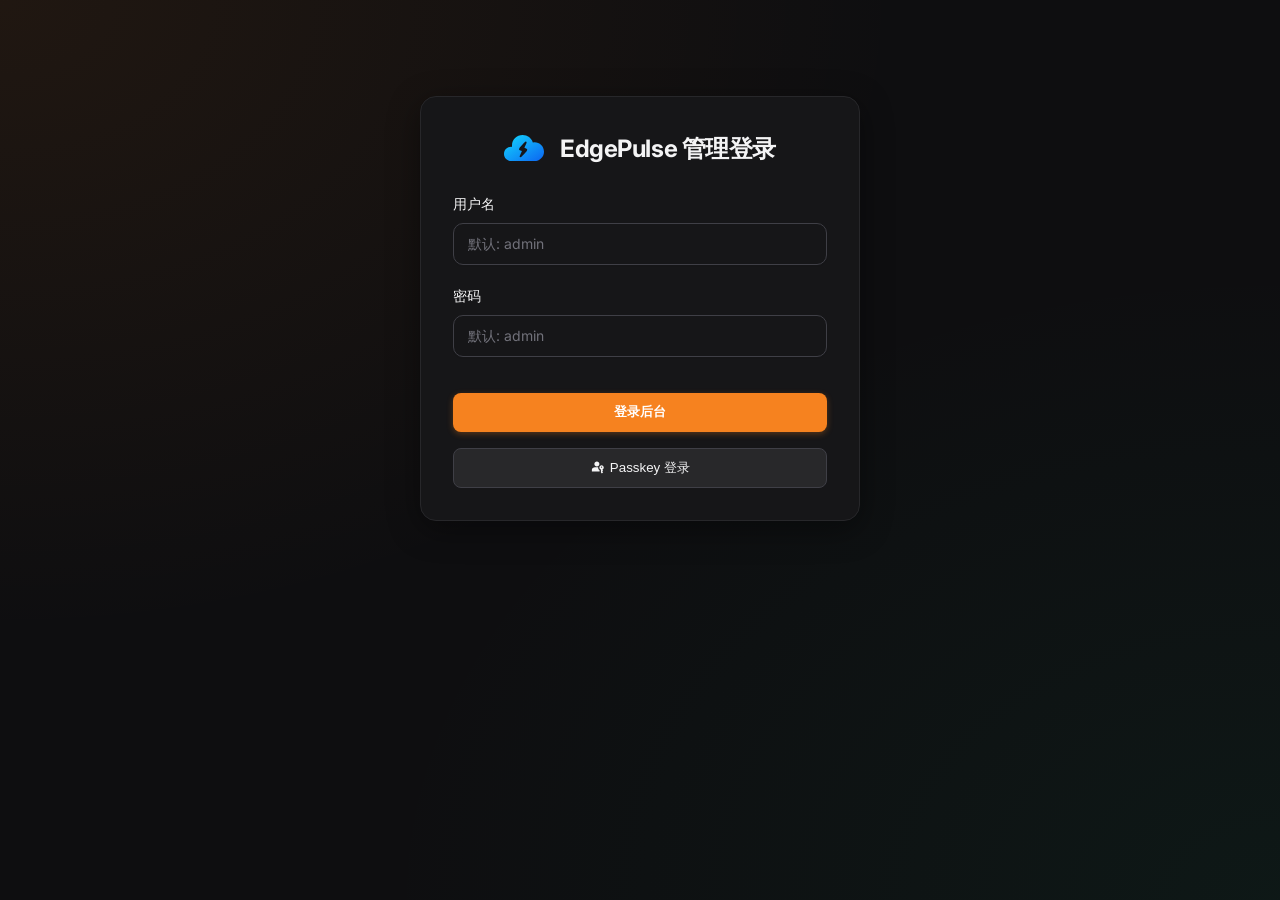
==== commit 661837b0: "refactor(brand): migrate all logo.png references to logo.svg across site favicons, headers, and docs" ====
--- a/admin.html
+++ b/admin.html
@@ -4,7 +4,7 @@
   <meta charset="UTF-8">
   <meta name="viewport" content="width=device-width, initial-scale=1.0">
   <title>EdgePulse - 控制台管理后台</title>
-  <link rel="shortcut icon" id="siteFavicon" href="/public/images/logo.png">
+  <link rel="shortcut icon" id="siteFavicon" href="/public/images/logo.svg">
   <link rel="stylesheet" href="index.css">
   <!-- Cloudflare Turnstile Official Script -->
   <script src="https://challenges.cloudflare.com/turnstile/v0/api.js" async defer></script>
@@ -115,7 +115,7 @@
     <div id="loginView" class="login-container">
       <div class="admin-card">
         <div class="brand" style="margin-bottom: 1.5rem; justify-content: center;">
-          <img src="/public/images/logo.png" width="40" height="40" style="object-fit: contain; vertical-align: middle;">
+          <img src="/public/images/logo.svg" width="40" height="40" style="object-fit: contain; vertical-align: middle;">
           <div class="brand-info">
             <h1>EdgePulse 管理登录</h1>
           </div>
@@ -156,7 +156,7 @@
     <div id="dashboardView" style="display: none;">
       <header>
         <div class="brand">
-          <img src="/public/images/logo.png" width="40" height="40" style="object-fit: contain; vertical-align: middle;">
+          <img src="/public/images/logo.svg" width="40" height="40" style="object-fit: contain; vertical-align: middle;">
           <div class="brand-info">
             <h1 id="appTitle">EdgePulse 控制台</h1>
             <p id="currentUserBadge">当前账号: admin</p>
@@ -180,7 +180,12 @@
 
         <!-- Tab 1: Sites List -->
         <div id="tab-sites">
-          <h3>已建节点</h3>
+          <div style="display: flex; justify-content: space-between; align-items: center; margin-bottom: 0.5rem; flex-wrap: wrap; gap: 0.5rem;">
+            <h3 style="margin: 0;">已建节点</h3>
+            <button type="button" id="sitesListClearMockBtn" class="btn-secondary" onclick="clearMockSitesData()" style="padding: 0.25rem 0.6rem; font-size: 0.8rem; color: var(--color-red); border-color: var(--color-red); display: none; align-items: center; gap: 0.3rem;" title="仅清理保存在本机的模拟测试节点数据">
+              <svg width="14" height="14" viewBox="0 0 24 24" fill="none" stroke="currentColor" stroke-width="2" stroke-linecap="round" stroke-linejoin="round"><polyline points="3 6 5 6 21 6"/><path d="M19 6v14a2 2 0 0 1-2 2H7a2 2 0 0 1-2-2V6m3 0V4a2 2 0 0 1 2-2h4a2 2 0 0 1 2 2v2"/></svg>清理模拟测试数据
+            </button>
+          </div>
           <table class="site-table">
             <thead>
               <tr>
@@ -200,11 +205,16 @@
 
         <!-- Tab 2: Add Site -->
         <div id="tab-addSite" style="display: none;">
-          <div style="display: flex; justify-content: space-between; align-items: center; margin-bottom: 1rem;">
-            <h3 style="margin: 0;">添加监控节点</h3>
-            <button type="button" class="btn-secondary" onclick="loadMockDevSites()" style="padding: 0.3rem 0.65rem; font-size: 0.8rem; color: var(--color-accent); border-color: var(--color-accent); display: inline-flex; align-items: center; gap: 0.3rem;" title="每种监控类型生成 3 个模拟节点，共 15 个">
-              <svg width="14" height="14" viewBox="0 0 24 24" fill="none" stroke="currentColor" stroke-width="2" stroke-linecap="round" stroke-linejoin="round"><polygon points="12 2 2 7 12 12 22 7 12 2"/><polyline points="2 17 12 22 22 17"/><polyline points="2 12 12 17 22 12"/></svg>生成 DEV 模拟测试数据 (15个)
-            </button>
+          <div style="display: flex; justify-content: space-between; align-items: center; margin-bottom: 1rem; flex-wrap: wrap; gap: 0.5rem;">
+            <h3 id="addSiteTitle" style="margin: 0;">添加监控节点</h3>
+            <div style="display: flex; gap: 0.5rem; align-items: center;">
+              <button type="button" class="btn-secondary" onclick="loadMockDevSites()" style="padding: 0.3rem 0.65rem; font-size: 0.8rem; color: var(--color-accent); border-color: var(--color-accent); display: inline-flex; align-items: center; gap: 0.3rem;" title="生成 5 种类型各 3 个模拟节点，仅保存在当前浏览器本地">
+                <svg width="14" height="14" viewBox="0 0 24 24" fill="none" stroke="currentColor" stroke-width="2" stroke-linecap="round" stroke-linejoin="round"><polygon points="12 2 2 7 12 12 22 7 12 2"/><polyline points="2 17 12 22 22 17"/><polyline points="2 12 12 17 22 12"/></svg>生成模拟测试数据（仅保存在本地浏览器中）
+              </button>
+              <button type="button" id="addSiteClearMockBtn" class="btn-secondary" onclick="clearMockSitesData()" style="padding: 0.3rem 0.65rem; font-size: 0.8rem; color: var(--color-red); border-color: var(--color-red); display: none; align-items: center; gap: 0.3rem;" title="仅清理保存在本机的模拟测试节点数据">
+                <svg width="14" height="14" viewBox="0 0 24 24" fill="none" stroke="currentColor" stroke-width="2" stroke-linecap="round" stroke-linejoin="round"><polyline points="3 6 5 6 21 6"/><path d="M19 6v14a2 2 0 0 1-2 2H7a2 2 0 0 1-2-2V6m3 0V4a2 2 0 0 1 2-2h4a2 2 0 0 1 2 2v2"/></svg>清理模拟测试数据
+              </button>
+            </div>
           </div>
           <form onsubmit="handleCreateSite(event)">
             <div class="form-group">
@@ -462,7 +472,7 @@
                 <label class="kumo-switch" style="font-weight: 600; color: var(--text-primary);">
                   <input type="checkbox" id="chkLarkEnabled">
                   <span class="kumo-switch-track"><span class="kumo-switch-thumb"></span></span>
-                  <span style="display: inline-flex; align-items: center;"><svg width="20" height="20" fill="none" viewBox="0 0 48 48" style="vertical-align: -0.15em; margin-right: 0.35rem;"><path d="M10 8c0 1 7 3.5 14.745 16.744 0 0 4.184-4.363 6.255-5.744 1.5-1 2.712-1.332 2.712-1.332C33.712 15.156 29.5 8 28 8z" fill="#00d6b9"/><path d="M43.5 18.5c-1-.667-3.65-1.771-6.5-1.5a15 15 0 0 0-3.288.668S32.5 18 31 19c-2.07 1.38-6.255 5.744-6.255 5.744-1.428 1.397-3.05 2.732-5.245 3.756 0 0 7 3 11.5 3 5.063 0 7-3.5 7-3.5 1.5-3.305 3.5-7 5.5-9.5" fill="#163c9a"/><path d="M4 17.5v17c0 1 6 5.5 15 5.5 10 0 17.05-7.705 19-12 0 0-1.937 3.5-7 3.5-4.5 0-11.5-3-11.5-3-5.117-2.239-10.03-6.577-12.906-9.117C4.974 17.953 4 17.093 4 17.5" fill="#3370ff"/></svg>飞书机器人</span>
+                  <span style="display: inline-flex; align-items: center;"><img src="/public/images/feishu.webp" width="16" height="16" style="vertical-align: -0.15em; margin-right: 0.35rem; border-radius: 3px; object-fit: contain;">飞书机器人</span>
                 </label>
               </div>
               <input type="url" id="settingLark" placeholder="Webhook URL">
@@ -474,7 +484,7 @@
                 <label class="kumo-switch" style="font-weight: 600; color: var(--text-primary);">
                   <input type="checkbox" id="chkWechatEnabled">
                   <span class="kumo-switch-track"><span class="kumo-switch-thumb"></span></span>
-                  <span style="display: inline-flex; align-items: center;"><svg width="20" height="20" fill="none" viewBox="0 0 46 46" style="vertical-align: -0.15em; margin-right: 0.35rem;"><g clip-path="url(#clip0_feishu_wx)"><path d="M39.743 0H6.257A6.257 6.257 0 0 0 0 6.257v33.487A6.257 6.257 0 0 0 6.257 46h33.487A6.257 6.257 0 0 0 46 39.743V6.257A6.257 6.257 0 0 0 39.743 0" fill="#fff"/><mask id="mask0_feishu_wx" style="mask-type:luminance" maskUnits="userSpaceOnUse" x="5" y="8" width="36" height="30"><path d="M40.514 8.373H5.484v29.262h35.03z" fill="#fff"/></mask><g mask="url(#mask0_feishu_wx)"><path d="M28.856 31.647a.483.483 0 0 0 .06.738 6.2 6.2 0 0 1 1.911 3.725 2.02 2.02 0 1 0 2.16-2.54 6.2 6.2 0 0 1-3.448-1.922.483.483 0 0 0-.683-.001" fill="#fb6500"/></g><mask id="mask1_feishu_wx" style="mask-type:luminance" maskUnits="userSpaceOnUse" x="5" y="8" width="36" height="30"><path d="M40.514 8.373H5.484v29.262h35.03z" fill="#fff"/></mask><g mask="url(#mask1_feishu_wx)"><path d="M37.057 28.448a2 2 0 0 0-.58 1.215 6.2 6.2 0 0 1-1.918 3.454.484.484 0 1 0 .738.616 6.2 6.2 0 0 1 3.725-1.91 2.02 2.02 0 1 0-1.96-3.376z" fill="#0082ef"/></g><path d="M31.366 22.75a2.02 2.02 0 0 0 1.215 3.435 6.2 6.2 0 0 1 3.454 1.918.483.483 0 0 0 .829-.27.48.48 0 0 0-.212-.468 6.2 6.2 0 0 1-1.911-3.726 2.02 2.02 0 0 0-3.375-.889" fill="#2dbc00"/><mask id="mask2_feishu_wx" style="mask-type:luminance" maskUnits="userSpaceOnUse" x="5" y="8" width="36" height="30"><path d="M40.514 8.373H5.484v29.262h35.03z" fill="#fff"/></mask><g mask="url(#mask2_feishu_wx)"><path d="m30.374 25.907-.037.037a6.2 6.2 0 0 1-3.78 1.978 2.007 2.007 0 0 0-.895 3.374 2.02 2.02 0 0 0 3.435-1.216 6.2 6.2 0 0 1 1.923-3.453.484.484 0 0 0-.646-.72" fill="#fc0"/></g><mask id="mask3_feishu_wx" style="mask-type:luminance" maskUnits="userSpaceOnUse" x="5" y="8" width="36" height="30"><path d="M40.514 8.373H5.484v29.262h35.03z" fill="#fff"/></mask><g mask="url(#mask3_feishu_wx)"><path d="M18.17 8.471c-3.624.4-6.908 1.948-9.266 4.367-.938.956-1.7 2.032-2.262 3.182a11.08 11.08 0 0 0 .78 11.188c.64.968 1.693 2.178 2.654 3.037l-.435 3.423-.048.145c-.012.042-.012.09-.018.133l-.012.108.012.11a1.1 1.1 0 0 0 1.657.852h.018l.067-.049 1.04-.52 3.102-1.56a16 16 0 0 0 4.537.623c1.897.004 3.78-.323 5.564-.968a2.014 2.014 0 0 1-1.373-2.11 13.7 13.7 0 0 1-5.721.568l-.309-.042a14 14 0 0 1-2.056-.43 1.4 1.4 0 0 0-1.1.116l-.085.042-2.552 1.5-.109.066c-.06.036-.09.048-.12.048a.176.176 0 0 1-.164-.181l.097-.393.115-.43.181-.707.212-.787a1.07 1.07 0 0 0-.387-1.19 11.2 11.2 0 0 1-2.577-2.686 8.73 8.73 0 0 1-.629-8.818c.46-.92 1.065-1.773 1.815-2.54 1.935-1.997 4.657-3.267 7.669-3.593a14.3 14.3 0 0 1 3.132 0c2.994.344 5.704 1.633 7.627 3.617a10 10 0 0 1 1.796 2.551 8.7 8.7 0 0 1 .901 3.84c0 .14-.012.279-.018.412a2.015 2.015 0 0 1 2.48.29l.09.109a11 11 0 0 0-1.1-5.733 12.3 12.3 0 0 0-2.238-3.182 15.18 15.18 0 0 0-9.229-4.397 17 17 0 0 0-3.739-.01" fill="#0082ef"/></g></g><defs><clipPath id="clip0_feishu_wx"><path fill="#fff" d="M0 0h46v46H0z"/></clipPath></defs></svg>企业微信</span>
+                  <span style="display: inline-flex; align-items: center;"><img src="/public/images/wecom.webp" width="16" height="16" style="vertical-align: -0.15em; margin-right: 0.35rem; border-radius: 3px; object-fit: contain;">企业微信</span>
                 </label>
               </div>
               <input type="url" id="settingWechat" placeholder="Webhook URL">
@@ -486,7 +496,7 @@
                 <label class="kumo-switch" style="font-weight: 600; color: var(--text-primary);">
                   <input type="checkbox" id="chkDingtalkEnabled">
                   <span class="kumo-switch-track"><span class="kumo-switch-thumb"></span></span>
-                  <span style="display: inline-flex; align-items: center;"><svg width="20" height="20" fill="none" viewBox="0 0 48 48" style="vertical-align: -0.15em; margin-right: 0.35rem;"><rect x="6" y="6" width="36" height="36" rx="8" fill="#0285fc"/><path d="m20.178 37.577 3.5-6h-3l2-3c-5.5-1-6.281-3.938-6-4.5.162-.325 2.5 1 6.281 1-8.281-.5-8.281-7-7.781-7.5.423-.424 2.44 1.666 6.564 3.53-9.126-4.314-6.453-11.956-5.064-11.03 3.344 3 9.5 8.5 15 13 .658.538 1 2 0 3.25s-2.5 2.75-3 3.25h2.5z" fill="#fff"/></svg>钉钉机器人</span>
+                  <span style="display: inline-flex; align-items: center;"><img src="/public/images/dingtalk.webp" width="16" height="16" style="vertical-align: -0.15em; margin-right: 0.35rem; border-radius: 3px; object-fit: contain;">钉钉机器人</span>
                 </label>
               </div>
               <input type="url" id="settingDingtalk" placeholder="Webhook URL">
@@ -498,7 +508,7 @@
                 <label class="kumo-switch" style="font-weight: 600; color: var(--text-primary);">
                   <input type="checkbox" id="chkTelegramEnabled">
                   <span class="kumo-switch-track"><span class="kumo-switch-thumb"></span></span>
-                  <span style="display: inline-flex; align-items: center;"><svg width="20" height="20" viewBox="0 0 256 256" style="vertical-align: -0.15em; margin-right: 0.35rem;"><defs><linearGradient id="SVG6DaOZcwt_tg" x1="50%" x2="50%" y1="0%" y2="100%"><stop offset="0%" stop-color="#2aabee"/><stop offset="100%" stop-color="#229ed9"/></linearGradient></defs><path fill="url(#SVG6DaOZcwt_tg)" d="M128 0C94.06 0 61.48 13.494 37.5 37.49A128.04 128.04 0 0 0 0 128c0 33.934 13.5 66.514 37.5 90.51C61.48 242.506 94.06 256 128 256s66.52-13.494 90.5-37.49c24-23.996 37.5-56.576 37.5-90.51s-13.5-66.514-37.5-90.51C194.52 13.494 161.94 0 128 0"/><path fill="#fff" d="M57.94 126.648q55.98-24.384 74.64-32.152c35.56-14.786 42.94-17.354 47.76-17.441c1.06-.017 3.42.245 4.96 1.49c1.28 1.05 1.64 2.47 1.82 3.467c.16.996.38 3.266.2 5.038c-1.92 20.24-10.26 69.356-14.5 92.026c-1.78 9.592-5.32 12.808-8.74 13.122c-7.44.684-13.08-4.912-20.28-9.63c-11.26-7.386-17.62-11.982-28.56-19.188c-12.64-8.328-4.44-12.906 2.76-20.386c1.88-1.958 34.64-31.748 35.26-34.45c.08-.338.16-1.598-.6-2.262c-.74-.666-1.84-.438-2.64-.258c-1.14.256-19.12 12.152-54 35.686c-5.1 3.508-9.72 5.218-13.88 5.128c-4.56-.098-13.36-2.584-19.9-4.708c-8-2.606-14.38-3.984-13.82-8.41c.28-2.304 3.46-4.662 9.52-7.072"/></svg>Telegram</span>
+                  <span style="display: inline-flex; align-items: center;"><img src="/public/images/telegram.webp" width="16" height="16" style="vertical-align: -0.15em; margin-right: 0.35rem; border-radius: 3px; object-fit: contain;">Telegram</span>
                 </label>
               </div>
               <input type="text" id="settingTelegram" placeholder="TOKEN|CHAT_ID">
@@ -683,12 +693,12 @@
             <div class="section-title"><svg width="15" height="15" viewBox="0 0 24 24" fill="none" stroke="currentColor" stroke-width="2" stroke-linecap="round" stroke-linejoin="round" style="vertical-align: -0.15em; margin-right: 0.3rem;"><path d="M21 16V8a2 2 0 0 0-1-1.73l-7-4a2 2 0 0 0-2 0l-7 4A2 2 0 0 0 3 8v8a2 2 0 0 0 1 1.73l7 4a2 2 0 0 0 2 0l7-4A2 2 0 0 0 21 16z"/><polyline points="3.27 6.96 12 12.01 20.73 6.96"/><line x1="12" y1="22.08" x2="12" y2="12"/></svg>配置备份与恢复</div>
             <div class="channel-box">
               <div style="display: flex; gap: 1rem; align-items: center; flex-wrap: wrap;">
-                <button type="button" class="btn-secondary" onclick="exportConfigJson()"><svg width="14" height="14" viewBox="0 0 24 24" fill="none" stroke="currentColor" stroke-width="2" stroke-linecap="round" stroke-linejoin="round" style="vertical-align: -0.15em; margin-right: 0.3rem;"><path d="M21 15v4a2 2 0 0 1-2 2H5a2 2 0 0 1-2-2v-4"/><polyline points="7 10 12 15 17 10"/><line x1="12" y1="15" x2="12" y2="3"/></svg>导出 JSON 备份</button>
+                <button type="button" class="btn-secondary" onclick="exportConfigJson()"><svg xmlns="http://www.w3.org/2000/svg" width="15" height="15" viewBox="0 0 24 24" style="vertical-align: -0.15em; margin-right: 0.3rem;"><path d="M0 0h24v24H0z" fill="none"/><path fill="currentColor" d="M5.552 20.968a2.577 2.577 0 0 1-2.5-2.73c-.012-2.153 0-4.306 0-6.459a.5.5 0 0 1 1 0c0 2.2-.032 4.4 0 6.6c.016 1.107.848 1.589 1.838 1.589h12.463A1.55 1.55 0 0 0 19.825 19a3 3 0 0 0 .1-1.061v-6.16a.5.5 0 0 1 1 0c0 2.224.085 4.465 0 6.687a2.567 2.567 0 0 1-2.67 2.5Z"/><path fill="currentColor" d="M12.337 3.176a.46.46 0 0 0-.311-.138q-.021.002-.043-.006c-.022-.008-.027 0-.041.006a.46.46 0 0 0-.312.138L7.961 6.845a.5.5 0 0 0 .707.707l2.816-2.815v10.742a.5.5 0 0 0 1 0V4.737L15.3 7.552a.5.5 0 0 0 .707-.707Z"/></svg>导出 JSON 备份</button>
                 <div style="display: flex; align-items: center; gap: 0.5rem; flex: 1;">
                   <input type="file" id="importJsonFile" accept=".json">
-                  <button type="button" class="btn-primary" onclick="importConfigJson()">📤 恢复导入</button>
-                </div>
-                <button type="button" class="btn-primary" style="background: var(--color-red); color: #ffffff;" onclick="openResetPasswordModal()">⚠️ 重置</button>
+                  <button type="button" class="btn-primary" onclick="importConfigJson()"><svg xmlns="http://www.w3.org/2000/svg" width="15" height="15" viewBox="0 0 24 24" style="vertical-align: -0.15em; margin-right: 0.3rem;"><path d="M0 0h24v24H0z" fill="none"/><path fill="currentColor" d="M5.552 20.968a2.577 2.577 0 0 1-2.5-2.73c-.012-2.153 0-4.306 0-6.459a.5.5 0 0 1 1 0c0 2.2-.032 4.4 0 6.6c.016 1.107.848 1.589 1.838 1.589h12.463A1.55 1.55 0 0 0 19.825 19a3 3 0 0 0 .1-1.061v-6.16a.5.5 0 0 1 1 0c0 2.224.085 4.465 0 6.687a2.567 2.567 0 0 1-2.67 2.5Z"/><path fill="currentColor" d="M11.63 15.818a.46.46 0 0 0 .312.138c.014 0 .027.005.042.006s.027 0 .041-.006a.46.46 0 0 0 .312-.138l3.669-3.669a.5.5 0 0 0-.707-.707l-2.815 2.815V3.515a.5.5 0 0 0-1 0v10.742l-2.816-2.815a.5.5 0 0 0-.707.707Z"/></svg>恢复导入</button>
+                </div>
+                <button type="button" class="btn-primary" style="background: var(--color-red); color: #ffffff;" onclick="openResetPasswordModal()"><svg xmlns="http://www.w3.org/2000/svg" width="15" height="15" viewBox="0 0 512 512" style="vertical-align: -0.15em; margin-right: 0.3rem;"><path d="M0 0h512v512H0z" fill="none"/><path fill="currentColor" fill-rule="evenodd" d="M426.667 106.667v42.666L358 149.33c36.077 31.659 58.188 77.991 58.146 128.474c-.065 78.179-53.242 146.318-129.062 165.376s-154.896-15.838-191.92-84.695C58.141 289.63 72.637 204.42 130.347 151.68a85.33 85.33 0 0 0 33.28 30.507a124.59 124.59 0 0 0-46.294 97.066c1.05 69.942 58.051 126.088 128 126.08c64.072 1.056 118.71-46.195 126.906-109.749c6.124-47.483-15.135-92.74-52.236-118.947L320 256h-42.667V106.667zM202.667 64c23.564 0 42.666 19.103 42.666 42.667s-19.102 42.666-42.666 42.666S160 130.231 160 106.667S179.103 64 202.667 64"/></svg>重置</button>
               </div>
             </div>
 
